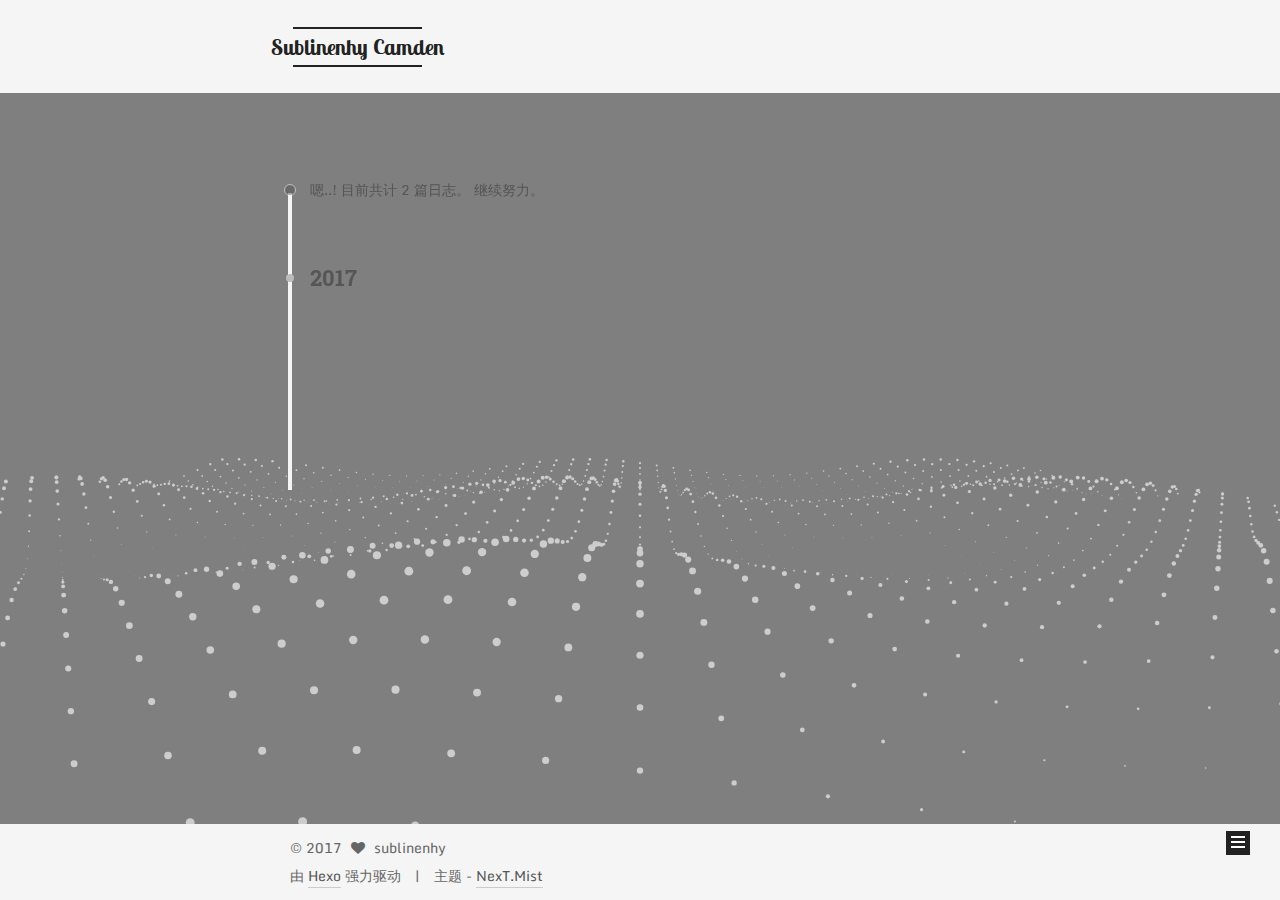
==== archives/index.html @ f212d9bf "Site updated: 2017-07-09 22:50:13" ====
<!doctype html>



  


<html class="theme-next mist use-motion" lang="zh-Hans">
<head>
  <meta charset="UTF-8"/>
<meta http-equiv="X-UA-Compatible" content="IE=edge" />
<meta name="viewport" content="width=device-width, initial-scale=1, maximum-scale=1"/>









<meta http-equiv="Cache-Control" content="no-transform" />
<meta http-equiv="Cache-Control" content="no-siteapp" />















  
  
  <link href="/lib/fancybox/source/jquery.fancybox.css?v=2.1.5" rel="stylesheet" type="text/css" />




  
  
  
  

  
    
    
  

  
    
      
    

    
  

  

  
    
      
    

    
  

  
    
      
    

    
  

  
    
    
    <link href="//fonts.googleapis.com/css?family=Monda:300,300italic,400,400italic,700,700italic|Roboto Slab:300,300italic,400,400italic,700,700italic|Lobster Two:300,300italic,400,400italic,700,700italic|PT Mono:300,300italic,400,400italic,700,700italic&subset=latin,latin-ext" rel="stylesheet" type="text/css">
  






<link href="/lib/font-awesome/css/font-awesome.min.css?v=4.6.2" rel="stylesheet" type="text/css" />

<link href="/css/main.css?v=5.1.1" rel="stylesheet" type="text/css" />


  <meta name="keywords" content="Hexo, NexT" />








  <link rel="shortcut icon" type="image/x-icon" href="/favicon.ico?v=5.1.1" />






<meta name="description" content="something i enjoy">
<meta property="og:type" content="website">
<meta property="og:title" content="Sublinenhy Camden">
<meta property="og:url" content="http://sublinenhy.com/archives/index.html">
<meta property="og:site_name" content="Sublinenhy Camden">
<meta property="og:description" content="something i enjoy">
<meta name="twitter:card" content="summary">
<meta name="twitter:title" content="Sublinenhy Camden">
<meta name="twitter:description" content="something i enjoy">



<script type="text/javascript" id="hexo.configurations">
  var NexT = window.NexT || {};
  var CONFIG = {
    root: '/',
    scheme: 'Mist',
    sidebar: {"position":"left","display":"post","offset":12,"offset_float":0,"b2t":false,"scrollpercent":false},
    fancybox: true,
    motion: true,
    duoshuo: {
      userId: '0',
      author: '博主'
    },
    algolia: {
      applicationID: '',
      apiKey: '',
      indexName: '',
      hits: {"per_page":10},
      labels: {"input_placeholder":"Search for Posts","hits_empty":"We didn't find any results for the search: ${query}","hits_stats":"${hits} results found in ${time} ms"}
    }
  };
</script>



  <link rel="canonical" href="http://sublinenhy.com/archives/"/>





  <title>归档 | Sublinenhy Camden</title>
  





  <script type="text/javascript">
    var _hmt = _hmt || [];
    (function() {
      var hm = document.createElement("script");
      hm.src = "https://hm.baidu.com/hm.js?992808aec4885c6d425c79d92a1002c0";
      var s = document.getElementsByTagName("script")[0];
      s.parentNode.insertBefore(hm, s);
    })();
  </script>










</head>

<body itemscope itemtype="http://schema.org/WebPage" lang="zh-Hans">

  
  
    
  

  <div class="container sidebar-position-left  page-archive  ">
    <div class="headband"></div>

    <header id="header" class="header" itemscope itemtype="http://schema.org/WPHeader">
      <div class="header-inner"><div class="site-brand-wrapper">
  <div class="site-meta ">
    

    <div class="custom-logo-site-title">
      <a href="/"  class="brand" rel="start">
        <span class="logo-line-before"><i></i></span>
        <span class="site-title">Sublinenhy Camden</span>
        <span class="logo-line-after"><i></i></span>
      </a>
    </div>
      
        <p class="site-subtitle">wander in my world</p>
      
  </div>

  <div class="site-nav-toggle">
    <button>
      <span class="btn-bar"></span>
      <span class="btn-bar"></span>
      <span class="btn-bar"></span>
    </button>
  </div>
</div>

<nav class="site-nav">
  

  
    <ul id="menu" class="menu">
      
        
        <li class="menu-item menu-item-home">
          <a href="/" rel="section">
            
              <i class="menu-item-icon fa fa-fw fa-home"></i> <br />
            
            首页
          </a>
        </li>
      
        
        <li class="menu-item menu-item-archives">
          <a href="/archives/" rel="section">
            
              <i class="menu-item-icon fa fa-fw fa-archive"></i> <br />
            
            归档
          </a>
        </li>
      
        
        <li class="menu-item menu-item-tags">
          <a href="/tags" rel="section">
            
              <i class="menu-item-icon fa fa-fw fa-tags"></i> <br />
            
            标签
          </a>
        </li>
      

      
    </ul>
  

  
</nav>



 </div>
    </header>

    <main id="main" class="main">
      <div class="main-inner">
        <div class="content-wrap">
          <div id="content" class="content">
            

  <section id="posts" class="posts-collapse">
    <span class="archive-move-on"></span>

    <span class="archive-page-counter">
      
      
      
        
      
      嗯..! 目前共计 2 篇日志。 继续努力。
    </span>

    

      
      
      

      
        
        <div class="collection-title">
          <h2 class="archive-year motion-element" id="archive-year-2017">2017</h2>
        </div>
      
      

      

  <article class="post post-type-normal" itemscope itemtype="http://schema.org/Article">
    <header class="post-header">

      <h2 class="post-title">
        
            <a class="post-title-link" href="/2017/07/09/chic/" itemprop="url">
              
                <span itemprop="name">chic</span>
              
            </a>
        
      </h2>

      <div class="post-meta">
        <time class="post-time" itemprop="dateCreated"
              datetime="2017-07-09T02:02:55+08:00"
              content="2017-07-09" >
          07-09
        </time>
      </div>

    </header>
  </article>



    

      
      
      

      
      

      

  <article class="post post-type-normal" itemscope itemtype="http://schema.org/Article">
    <header class="post-header">

      <h2 class="post-title">
        
            <a class="post-title-link" href="/2017/07/09/hello/" itemprop="url">
              
                <span itemprop="name">hello</span>
              
            </a>
        
      </h2>

      <div class="post-meta">
        <time class="post-time" itemprop="dateCreated"
              datetime="2017-07-09T00:37:10+08:00"
              content="2017-07-09" >
          07-09
        </time>
      </div>

    </header>
  </article>



    

  </section>

  



          </div>
          


          

        </div>
        
          
  
  <div class="sidebar-toggle">
    <div class="sidebar-toggle-line-wrap">
      <span class="sidebar-toggle-line sidebar-toggle-line-first"></span>
      <span class="sidebar-toggle-line sidebar-toggle-line-middle"></span>
      <span class="sidebar-toggle-line sidebar-toggle-line-last"></span>
    </div>
  </div>

  <aside id="sidebar" class="sidebar">
    <div class="sidebar-inner">

      

      

      <section class="site-overview sidebar-panel sidebar-panel-active">
        <div class="site-author motion-element" itemprop="author" itemscope itemtype="http://schema.org/Person">
          <img class="site-author-image" itemprop="image"
               src="/images/avatar.gif"
               alt="sublinenhy" />
          <p class="site-author-name" itemprop="name">sublinenhy</p>
           
              <p class="site-description motion-element" itemprop="description">something i enjoy</p>
          
        </div>
        <nav class="site-state motion-element">

          
            <div class="site-state-item site-state-posts">
              <a href="/archives/">
                <span class="site-state-item-count">2</span>
                <span class="site-state-item-name">日志</span>
              </a>
            </div>
          

          

          

        </nav>

        

        <div class="links-of-author motion-element">
          
        </div>

        
        

        
        

        


      </section>

      

      

    </div>
  </aside>


        
      </div>
    </main>

    <footer id="footer" class="footer">
      <div class="footer-inner">
        <div class="copyright" >
  
  &copy; 
  <span itemprop="copyrightYear">2017</span>
  <span class="with-love">
    <i class="fa fa-heart"></i>
  </span>
  <span class="author" itemprop="copyrightHolder">sublinenhy</span>
</div>


<div class="powered-by">
  由 <a class="theme-link" href="https://hexo.io">Hexo</a> 强力驱动
</div>

<div class="theme-info">
  主题 -
  <a class="theme-link" href="https://github.com/iissnan/hexo-theme-next">
    NexT.Mist
  </a>
</div>


        

        
      </div>
    </footer>

    
      <div class="back-to-top">
        <i class="fa fa-arrow-up"></i>
        
      </div>
    

  </div>

  

<script type="text/javascript">
  if (Object.prototype.toString.call(window.Promise) !== '[object Function]') {
    window.Promise = null;
  }
</script>









  




  
  









  
  <script type="text/javascript" src="/lib/jquery/index.js?v=2.1.3"></script>

  
  <script type="text/javascript" src="/lib/fastclick/lib/fastclick.min.js?v=1.0.6"></script>

  
  <script type="text/javascript" src="/lib/jquery_lazyload/jquery.lazyload.js?v=1.9.7"></script>

  
  <script type="text/javascript" src="/lib/velocity/velocity.min.js?v=1.2.1"></script>

  
  <script type="text/javascript" src="/lib/velocity/velocity.ui.min.js?v=1.2.1"></script>

  
  <script type="text/javascript" src="/lib/fancybox/source/jquery.fancybox.pack.js?v=2.1.5"></script>

  
  <script type="text/javascript" src="/lib/three/three.min.js"></script>

  
  <script type="text/javascript" src="/lib/three/three-waves.min.js"></script>


  


  <script type="text/javascript" src="/js/src/utils.js?v=5.1.1"></script>

  <script type="text/javascript" src="/js/src/motion.js?v=5.1.1"></script>



  
  

  
  
    <script type="text/javascript" id="motion.page.archive">
      $('.archive-year').velocity('transition.slideLeftIn');
    </script>
  


  


  <script type="text/javascript" src="/js/src/bootstrap.js?v=5.1.1"></script>



  


  




	





  





  






  





  

  

  

  

  

  

</body>
</html>
---- css/main.css ----
/* normalize.css v3.0.2 | MIT License | git.io/normalize */
html {
  font-family: sans-serif; /* 1 */
  -ms-text-size-adjust: 100%; /* 2 */
  -webkit-text-size-adjust: 100%; /* 2 */
}
body {
  margin: 0;
}
article,
aside,
details,
figcaption,
figure,
footer,
header,
hgroup,
main,
menu,
nav,
section,
summary {
  display: block;
}
audio,
canvas,
progress,
video {
  display: inline-block; /* 1 */
  vertical-align: baseline; /* 2 */
}
audio:not([controls]) {
  display: none;
  height: 0;
}
[hidden],
template {
  display: none;
}
a {
  background-color: transparent;
}
a:active,
a:hover {
  outline: 0;
}
abbr[title] {
  border-bottom: 1px dotted;
}
b,
strong {
  font-weight: bold;
}
dfn {
  font-style: italic;
}
h1 {
  font-size: 2em;
  margin: 0.67em 0;
}
mark {
  background: #ff0;
  color: #000;
}
small {
  font-size: 80%;
}
sub,
sup {
  font-size: 75%;
  line-height: 0;
  position: relative;
  vertical-align: baseline;
}
sup {
  top: -0.5em;
}
sub {
  bottom: -0.25em;
}
img {
  border: 0;
}
svg:not(:root) {
  overflow: hidden;
}
figure {
  margin: 1em 40px;
}
hr {
  -moz-box-sizing: content-box;
  box-sizing: content-box;
  height: 0;
}
pre {
  overflow: auto;
}
code,
kbd,
pre,
samp {
  font-family: monospace, monospace;
  font-size: 1em;
}
button,
input,
optgroup,
select,
textarea {
  color: inherit; /* 1 */
  font: inherit; /* 2 */
  margin: 0; /* 3 */
}
button {
  overflow: visible;
}
button,
select {
  text-transform: none;
}
button,
html input[type="button"],
input[type="reset"],
input[type="submit"] {
  -webkit-appearance: button; /* 2 */
  cursor: pointer; /* 3 */
}
button[disabled],
html input[disabled] {
  cursor: default;
}
button::-moz-focus-inner,
input::-moz-focus-inner {
  border: 0;
  padding: 0;
}
input {
  line-height: normal;
}
input[type="checkbox"],
input[type="radio"] {
  box-sizing: border-box; /* 1 */
  padding: 0; /* 2 */
}
input[type="number"]::-webkit-inner-spin-button,
input[type="number"]::-webkit-outer-spin-button {
  height: auto;
}
input[type="search"] {
  -webkit-appearance: textfield; /* 1 */
  -moz-box-sizing: content-box;
  -webkit-box-sizing: content-box; /* 2 */
  box-sizing: content-box;
}
input[type="search"]::-webkit-search-cancel-button,
input[type="search"]::-webkit-search-decoration {
  -webkit-appearance: none;
}
fieldset {
  border: 1px solid #c0c0c0;
  margin: 0 2px;
  padding: 0.35em 0.625em 0.75em;
}
legend {
  border: 0; /* 1 */
  padding: 0; /* 2 */
}
textarea {
  overflow: auto;
}
optgroup {
  font-weight: bold;
}
table {
  border-collapse: collapse;
  border-spacing: 0;
}
td,
th {
  padding: 0;
}
::selection {
  background: #262a30;
  color: #fff;
}
body {
  position: relative;
  font-family: 'Monda', "PingFang SC", "Microsoft YaHei", sans-serif;
  font-size: 14px;
  line-height: 2;
  color: #555;
  background: #fff;
}
@media (max-width: 767px) {
  body {
    padding-right: 0 !important;
  }
}
@media (min-width: 768px) and (max-width: 991px) {
  body {
    padding-right: 0 !important;
  }
}
@media (min-width: 1600px) {
  body {
    font-size: 16px;
  }
}
h1,
h2,
h3,
h4,
h5,
h6 {
  margin: 0;
  padding: 0;
  font-weight: bold;
  line-height: 1.5;
  font-family: 'Roboto Slab', 'Monda', "PingFang SC", "Microsoft YaHei", sans-serif;
}
h2,
h3,
h4,
h5,
h6 {
  margin: 20px 0 15px;
}
h1 {
  font-size: 24px;
}
@media (max-width: 767px) {
  h1 {
    font-size: 20px;
  }
}
h2 {
  font-size: 22px;
}
@media (max-width: 767px) {
  h2 {
    font-size: 18px;
  }
}
h3 {
  font-size: 20px;
}
@media (max-width: 767px) {
  h3 {
    font-size: 16px;
  }
}
h4 {
  font-size: 18px;
}
@media (max-width: 767px) {
  h4 {
    font-size: 14px;
  }
}
h5 {
  font-size: 16px;
}
@media (max-width: 767px) {
  h5 {
    font-size: 12px;
  }
}
h6 {
  font-size: 14px;
}
@media (max-width: 767px) {
  h6 {
    font-size: 10px;
  }
}
p {
  margin: 0 0 25px 0;
}
a {
  color: #555;
  text-decoration: none;
  border-bottom: 1px solid #999;
  word-wrap: break-word;
}
a:hover {
  color: #222;
  border-bottom-color: #222;
}
blockquote {
  margin: 0;
  padding: 0;
}
img {
  display: block;
  margin: auto;
  max-width: 100%;
  height: auto;
}
hr {
  margin: 40px 0;
  height: 3px;
  border: none;
  background-color: #ddd;
  background-image: repeating-linear-gradient(-45deg, #fff, #fff 4px, transparent 4px, transparent 8px);
}
blockquote {
  padding: 0 15px;
  color: #666;
  border-left: 4px solid #ddd;
}
blockquote cite::before {
  content: "-";
  padding: 0 5px;
}
dt {
  font-weight: 700;
}
dd {
  margin: 0;
  padding: 0;
}
.text-left {
  text-align: left;
}
.text-center {
  text-align: center;
}
.text-right {
  text-align: right;
}
.text-justify {
  text-align: justify;
}
.text-nowrap {
  white-space: nowrap;
}
.text-lowercase {
  text-transform: lowercase;
}
.text-uppercase {
  text-transform: uppercase;
}
.text-capitalize {
  text-transform: capitalize;
}
.center-block {
  display: block;
  margin-left: auto;
  margin-right: auto;
}
.clearfix:before,
.clearfix:after {
  content: " ";
  display: table;
}
.clearfix:after {
  clear: both;
}
.pullquote {
  width: 45%;
}
.pullquote.left {
  float: left;
  margin-left: 5px;
  margin-right: 10px;
}
.pullquote.right {
  float: right;
  margin-left: 10px;
  margin-right: 5px;
}
.affix.affix.affix {
  position: fixed;
}
.translation {
  margin-top: -20px;
  font-size: 14px;
  color: #999;
}
.scrollbar-measure {
  width: 100px;
  height: 100px;
  overflow: scroll;
  position: absolute;
  top: -9999px;
}
.use-motion .motion-element {
  opacity: 0;
}
table {
  margin: 20px 0;
  width: 100%;
  border-collapse: collapse;
  border-spacing: 0;
  border: 1px solid #ddd;
  font-size: 14px;
  table-layout: fixed;
  word-wrap: break-all;
}
table>tbody>tr:nth-of-type(odd) {
  background-color: #f9f9f9;
}
table>tbody>tr:hover {
  background-color: #f5f5f5;
}
caption,
th,
td {
  padding: 8px;
  text-align: left;
  vertical-align: middle;
  font-weight: normal;
}
th,
td {
  border-bottom: 3px solid #ddd;
  border-right: 1px solid #eee;
}
th {
  padding-bottom: 10px;
  font-weight: 700;
}
td {
  border-bottom-width: 1px;
}
html,
body {
  height: 100%;
}
.container {
  position: relative;
  min-height: 100%;
}
.header-inner {
  margin: 0 auto;
  padding: 100px 0 70px;
  width: 700px;
}
@media (min-width: 1600px) {
  .container .header-inner {
    width: 900px;
  }
}
.main {
  padding-bottom: 150px;
}
.main-inner {
  margin: 0 auto;
  width: 700px;
}
@media (min-width: 1600px) {
  .container .main-inner {
    width: 900px;
  }
}
.footer {
  position: absolute;
  left: 0;
  bottom: 0;
  width: 100%;
  min-height: 50px;
}
.footer-inner {
  box-sizing: border-box;
  margin: 20px auto;
  width: 700px;
}
@media (min-width: 1600px) {
  .container .footer-inner {
    width: 900px;
  }
}
pre,
.highlight {
  overflow: auto;
  margin: 20px 0;
  padding: 0;
  font-size: 13px;
  color: #4d4d4c;
  background: #f7f7f7;
  line-height: 1.6;
}
pre,
code {
  font-family: 'PT Mono', consolas, Menlo, "PingFang SC", "Microsoft YaHei", monospace;
}
code {
  padding: 2px 4px;
  word-wrap: break-word;
  color: #555;
  background: #eee;
  border-radius: 3px;
  font-size: 13px;
}
pre code {
  padding: 0;
  color: #4d4d4c;
  background: none;
  text-shadow: none;
}
.highlight {
  border-radius: 1px;
}
.highlight pre {
  border: none;
  margin: 0;
  padding: 10px 0;
}
.highlight table {
  margin: 0;
  width: auto;
  border: none;
}
.highlight td {
  border: none;
  padding: 0;
}
.highlight figcaption {
  font-size: 1em;
  color: #4d4d4c;
  line-height: 1em;
  margin-bottom: 1em;
}
.highlight figcaption:before,
.highlight figcaption:after {
  content: " ";
  display: table;
}
.highlight figcaption:after {
  clear: both;
}
.highlight figcaption a {
  float: right;
  color: #4d4d4c;
}
.highlight figcaption a:hover {
  border-bottom-color: #4d4d4c;
}
.highlight .gutter pre {
  padding-left: 10px;
  padding-right: 10px;
  color: #869194;
  text-align: right;
  background-color: #eff2f3;
}
.highlight .code pre {
  width: 100%;
  padding-left: 10px;
  padding-right: 10px;
  background-color: #f7f7f7;
}
.highlight .line {
  height: 20px;
}
.gutter {
  -webkit-user-select: none;
  -moz-user-select: none;
  -ms-user-select: none;
  user-select: none;
}
.gist table {
  width: auto;
}
.gist table td {
  border: none;
}
pre .deletion {
  background: #fdd;
}
pre .addition {
  background: #dfd;
}
pre .meta {
  color: #8959a8;
}
pre .comment {
  color: #8e908c;
}
pre .variable,
pre .attribute,
pre .tag,
pre .regexp,
pre .ruby .constant,
pre .xml .tag .title,
pre .xml .pi,
pre .xml .doctype,
pre .html .doctype,
pre .css .id,
pre .css .class,
pre .css .pseudo {
  color: #c82829;
}
pre .number,
pre .preprocessor,
pre .built_in,
pre .literal,
pre .params,
pre .constant,
pre .command {
  color: #f5871f;
}
pre .ruby .class .title,
pre .css .rules .attribute,
pre .string,
pre .value,
pre .inheritance,
pre .header,
pre .ruby .symbol,
pre .xml .cdata,
pre .special,
pre .number,
pre .formula {
  color: #718c00;
}
pre .title,
pre .css .hexcolor {
  color: #3e999f;
}
pre .function,
pre .python .decorator,
pre .python .title,
pre .ruby .function .title,
pre .ruby .title .keyword,
pre .perl .sub,
pre .javascript .title,
pre .coffeescript .title {
  color: #4271ae;
}
pre .keyword,
pre .javascript .function {
  color: #8959a8;
}
.full-image.full-image.full-image {
  border: none;
  max-width: 100%;
  width: auto;
  margin: 20px auto;
}
@media (min-width: 992px) {
  .full-image.full-image.full-image {
    max-width: none;
    width: 110%;
    margin: 25px -5%;
  }
}
.blockquote-center,
.page-home .post-type-quote blockquote,
.page-post-detail .post-type-quote blockquote {
  position: relative;
  margin: 40px 0;
  padding: 0;
  border-left: none;
  text-align: center;
}
.blockquote-center::before,
.page-home .post-type-quote blockquote::before,
.page-post-detail .post-type-quote blockquote::before,
.blockquote-center::after,
.page-home .post-type-quote blockquote::after,
.page-post-detail .post-type-quote blockquote::after {
  position: absolute;
  content: ' ';
  display: block;
  width: 100%;
  height: 24px;
  opacity: 0.2;
  background-repeat: no-repeat;
  background-position: 0 -6px;
  background-size: 22px 22px;
}
.blockquote-center::before,
.page-home .post-type-quote blockquote::before,
.page-post-detail .post-type-quote blockquote::before {
  top: -20px;
  background-image: url("../images/quote-l.svg");
  border-top: 1px solid #ccc;
}
.blockquote-center::after,
.page-home .post-type-quote blockquote::after,
.page-post-detail .post-type-quote blockquote::after {
  bottom: -20px;
  background-image: url("../images/quote-r.svg");
  border-bottom: 1px solid #ccc;
  background-position: 100% 8px;
}
.blockquote-center p,
.page-home .post-type-quote blockquote p,
.page-post-detail .post-type-quote blockquote p,
.blockquote-center div,
.page-home .post-type-quote blockquote div,
.page-post-detail .post-type-quote blockquote div {
  text-align: center;
}
.post .post-body .group-picture img {
  box-sizing: border-box;
  padding: 0 3px;
  border: none;
}
.post .group-picture-row {
  overflow: hidden;
  margin-top: 6px;
}
.post .group-picture-row:first-child {
  margin-top: 0;
}
.post .group-picture-column {
  float: left;
}
.page-post-detail .post-body .group-picture-column {
  float: none;
  margin-top: 10px;
  width: auto !important;
}
.page-post-detail .post-body .group-picture-column img {
  margin: 0 auto;
}
.page-archive .group-picture-container {
  overflow: hidden;
}
.page-archive .group-picture-row {
  float: left;
}
.page-archive .group-picture-row:first-child {
  margin-top: 6px;
}
.page-archive .group-picture-column {
  max-width: 150px;
  max-height: 150px;
}
.note {
  padding: 20px;
  margin: 20px 0;
  border: 1px solid #eee;
  border-left-width: 5px;
  border-radius: 3px;
}
.note h2,
.note h3,
.note h4,
.note h5,
.note h6 {
  margin-top: 0;
  margin-bottom: 5px;
  padding-top: 0 !important;
}
.note p:last-child {
  margin-bottom: 0;
}
.note code {
  border-radius: 3px;
}
.note+.note {
  margin-top: -5px;
}
.default {
  border-left-color: #777;
}
.default h2,
.default h3,
.default h4,
.default h5,
.default h6 {
  color: #777;
}
.primary {
  border-left-color: #428bca;
}
.primary h2,
.primary h3,
.primary h4,
.primary h5,
.primary h6 {
  color: #428bca;
}
.success {
  border-left-color: #5cb85c;
}
.success h2,
.success h3,
.success h4,
.success h5,
.success h6 {
  color: #5cb85c;
}
.danger {
  border-left-color: #d9534f;
}
.danger h2,
.danger h3,
.danger h4,
.danger h5,
.danger h6 {
  color: #d9534f;
}
.warning {
  border-left-color: #f0ad4e;
}
.warning h2,
.warning h3,
.warning h4,
.warning h5,
.warning h6 {
  color: #f0ad4e;
}
.info {
  border-left-color: #5bc0de;
}
.info h2,
.info h3,
.info h4,
.info h5,
.info h6 {
  color: #5bc0de;
}
.btn {
  display: inline-block;
  padding: 0 20px;
  font-size: 14px;
  color: #fff;
  background: #222;
  border: 2px solid #222;
  text-decoration: none;
  border-radius: 0;
  transition-property: background-color;
  transition-duration: 0.2s;
  transition-timing-function: ease-in-out;
  transition-delay: 0s;
}
.btn:hover,
.post-button .btn:hover {
  border-color: #222;
  color: #222;
  background: #fff;
}
.btn-bar {
  display: block;
  width: 22px;
  height: 2px;
  background: #555;
  border-radius: 1px;
}
.btn-bar+.btn-bar {
  margin-top: 4px;
}
.pagination {
  margin: 120px 0 40px;
  text-align: center;
  border-top: 1px solid #eee;
}
.page-number-basic,
.pagination .prev,
.pagination .next,
.pagination .page-number,
.pagination .space {
  display: inline-block;
  position: relative;
  top: -1px;
  margin: 0 10px;
  padding: 0 10px;
  line-height: 30px;
}
@media (max-width: 767px) {
  .page-number-basic,
  .pagination .prev,
  .pagination .next,
  .pagination .page-number,
  .pagination .space {
    margin: 0 5px;
  }
}
.pagination .prev,
.pagination .next,
.pagination .page-number {
  border-bottom: 0;
  border-top: 1px solid #eee;
  transition-property: border-color;
  transition-duration: 0.2s;
  transition-timing-function: ease-in-out;
  transition-delay: 0s;
}
.pagination .prev:hover,
.pagination .next:hover,
.pagination .page-number:hover {
  border-top-color: #222;
}
.pagination .space {
  padding: 0;
  margin: 0;
}
.pagination .prev {
  margin-left: 0;
}
.pagination .next {
  margin-right: 0;
}
.pagination .page-number.current {
  color: #fff;
  background: #ccc;
  border-top-color: #ccc;
}
@media (max-width: 767px) {
  .pagination {
    border-top: none;
  }
  .pagination .prev,
  .pagination .next,
  .pagination .page-number {
    margin-bottom: 10px;
    border-top: 0;
    border-bottom: 1px solid #eee;
  }
  .pagination .prev:hover,
  .pagination .next:hover,
  .pagination .page-number:hover {
    border-bottom-color: #222;
  }
}
.comments {
  margin: 60px 20px 0;
}
.tag-cloud {
  text-align: center;
}
.tag-cloud a {
  display: inline-block;
  margin: 10px;
}
.back-to-top {
  box-sizing: border-box;
  position: fixed;
  bottom: -100px;
  right: 30px;
  z-index: 1050;
  padding: 0 6px;
  width: 24px;
  background: #222;
  font-size: 12px;
  opacity: 1;
  color: #fff;
  cursor: pointer;
  text-align: center;
  -webkit-transform: translateZ(0);
  transition-property: bottom;
  transition-duration: 0.2s;
  transition-timing-function: ease-in-out;
  transition-delay: 0s;
}
@media (max-width: 767px) {
  .back-to-top {
    display: none;
  }
}
@media (min-width: 768px) and (max-width: 991px) {
  .back-to-top {
    display: none;
  }
}
.back-to-top.back-to-top-on {
  bottom: 19px;
}
.header {
  background: transparent;
}
.header-inner {
  position: relative;
}
.headband {
  height: 3px;
  background: #222;
}
.site-meta {
  margin: 0;
  text-align: left;
}
@media (max-width: 767px) {
  .site-meta {
    text-align: center;
  }
}
.brand {
  position: relative;
  display: inline-block;
  padding: 0 40px;
  color: #222;
  background: #222;
  border-bottom: none;
}
.brand:hover {
  color: #222;
}
.logo {
  display: inline-block;
  margin-right: 5px;
  line-height: 36px;
  vertical-align: top;
}
.site-title {
  display: inline-block;
  vertical-align: top;
  line-height: 36px;
  font-size: 99px;
  font-weight: normal;
  font-family: 'Lobster Two', 'Monda', "PingFang SC", "Microsoft YaHei", sans-serif;
}
.site-subtitle {
  margin-top: 10px;
  font-size: 13px;
  color: #999;
}
.use-motion .brand {
  opacity: 0;
}
.use-motion .logo,
.use-motion .site-title,
.use-motion .site-subtitle {
  opacity: 0;
  position: relative;
  top: -10px;
}
.site-nav-toggle {
  display: none;
  position: absolute;
  top: 10px;
  left: 10px;
}
@media (max-width: 767px) {
  .site-nav-toggle {
    display: block;
  }
}
.site-nav-toggle button {
  margin-top: 2px;
  padding: 9px 10px;
  background: transparent;
  border: none;
}
@media (max-width: 767px) {
  .site-nav {
    display: none;
    margin: 0 -10px;
    padding: 0 10px;
    clear: both;
    border-top: 1px solid #ddd;
  }
}
@media (min-width: 768px) and (max-width: 991px) {
  .site-nav {
    display: block !important;
  }
}
@media (min-width: 992px) {
  .site-nav {
    display: block !important;
  }
}
.menu {
  margin-top: 20px;
  padding-left: 0;
  text-align: center;
}
.menu .menu-item {
  display: inline-block;
  margin: 0 10px;
  list-style: none;
}
@media screen and (max-width: 767px) {
  .menu .menu-item {
    margin-top: 10px;
  }
}
.menu .menu-item a {
  display: block;
  font-size: 13px;
  line-height: inherit;
  border-bottom: 1px solid transparent;
  transition-property: border-color;
  transition-duration: 0.2s;
  transition-timing-function: ease-in-out;
  transition-delay: 0s;
}
.menu .menu-item a:hover {
  border-bottom-color: #222;
}
.menu .menu-item .fa {
  margin-right: 5px;
}
.use-motion .menu-item {
  opacity: 0;
}
.post-body {
  font-family: 'Monda', "PingFang SC", "Microsoft YaHei", sans-serif;
}
@media (max-width: 767px) {
  .post-body {
    word-break: break-word;
  }
}
.post-body .fancybox img {
  display: block !important;
  margin: 0 auto;
  cursor: pointer;
  cursor: zoom-in;
  cursor: -webkit-zoom-in;
}
.post-body .image-caption,
.post-body .figure .caption {
  margin: 10px auto 15px;
  text-align: center;
  font-size: 14px;
  color: #999;
  font-weight: bold;
  line-height: 1;
}
.post-sticky-flag {
  display: inline-block;
  font-size: 16px;
  -ms-transform: rotate(30deg);
  -webkit-transform: rotate(30deg);
  -moz-transform: rotate(30deg);
  -ms-transform: rotate(30deg);
  -o-transform: rotate(30deg);
  transform: rotate(30deg);
}
.posts-expand {
  padding-top: 40px;
}
@media (max-width: 767px) {
  .posts-expand {
    margin: 0 20px;
  }
  .post-body pre {
    padding: 10px;
  }
  .post-body pre .gutter pre {
    padding-right: 10px;
  }
  .post-body .highlight {
    margin-left: 0px;
    margin-right: 0px;
    padding: 0;
  }
  .post-body .highlight .gutter pre {
    padding-right: 10px;
  }
}
@media (min-width: 992px) {
  .posts-expand .post-body {
    text-align: justify;
  }
}
.posts-expand .post-body h2,
.posts-expand .post-body h3,
.posts-expand .post-body h4,
.posts-expand .post-body h5,
.posts-expand .post-body h6 {
  padding-top: 10px;
}
.posts-expand .post-body h2 .header-anchor,
.posts-expand .post-body h3 .header-anchor,
.posts-expand .post-body h4 .header-anchor,
.posts-expand .post-body h5 .header-anchor,
.posts-expand .post-body h6 .header-anchor {
  float: right;
  margin-left: 10px;
  color: #ccc;
  border-bottom-style: none;
  visibility: hidden;
}
.posts-expand .post-body h2 .header-anchor:hover,
.posts-expand .post-body h3 .header-anchor:hover,
.posts-expand .post-body h4 .header-anchor:hover,
.posts-expand .post-body h5 .header-anchor:hover,
.posts-expand .post-body h6 .header-anchor:hover {
  color: inherit;
}
.posts-expand .post-body h2:hover .header-anchor,
.posts-expand .post-body h3:hover .header-anchor,
.posts-expand .post-body h4:hover .header-anchor,
.posts-expand .post-body h5:hover .header-anchor,
.posts-expand .post-body h6:hover .header-anchor {
  visibility: visible;
}
.posts-expand .post-body ul li {
  list-style: circle;
}
.posts-expand .post-body img {
  box-sizing: border-box;
  margin: auto;
  padding: 3px;
  border: 1px solid #ddd;
}
.posts-expand .fancybox img {
  margin: 0 auto;
}
@media (max-width: 767px) {
  .posts-collapse {
    margin: 0 20px;
  }
  .posts-collapse .post-title,
  .posts-collapse .post-meta {
    display: block;
    width: auto;
    text-align: left;
  }
}
.posts-collapse {
  position: relative;
  z-index: 1010;
  margin-left: 0;
}
.posts-collapse::after {
  content: " ";
  position: absolute;
  top: 20px;
  left: 0;
  margin-left: -2px;
  width: 4px;
  height: 100%;
  background: #f5f5f5;
  z-index: -1;
}
@media (max-width: 767px) {
  .posts-collapse {
    margin: 0 20px;
  }
}
.posts-collapse .collection-title {
  position: relative;
  margin: 60px 0;
}
.posts-collapse .collection-title h1,
.posts-collapse .collection-title h2 {
  margin-left: 20px;
}
.posts-collapse .collection-title small {
  color: #bbb;
  margin-left: 5px;
}
.posts-collapse .collection-title::before {
  content: " ";
  position: absolute;
  left: 0;
  top: 50%;
  margin-left: -4px;
  margin-top: -4px;
  width: 8px;
  height: 8px;
  background: #bbb;
  border-radius: 50%;
}
.posts-collapse .post {
  margin: 30px 0;
}
.posts-collapse .post-header {
  position: relative;
  transition-duration: 0.2s;
  transition-timing-function: ease-in-out;
  transition-delay: 0s;
  transition-property: border;
  border-bottom: 1px dashed #ccc;
}
.posts-collapse .post-header::before {
  content: " ";
  position: absolute;
  left: 0;
  top: 12px;
  width: 6px;
  height: 6px;
  margin-left: -4px;
  background: #bbb;
  border-radius: 50%;
  border: 1px solid #fff;
  transition-duration: 0.2s;
  transition-timing-function: ease-in-out;
  transition-delay: 0s;
  transition-property: background;
}
.posts-collapse .post-header:hover {
  border-bottom-color: #666;
}
.posts-collapse .post-header:hover::before {
  background: #222;
}
.posts-collapse .post-meta {
  position: absolute;
  font-size: 12px;
  left: 20px;
  top: 5px;
}
.posts-collapse .post-comments-count {
  display: none;
}
.posts-collapse .post-title {
  margin-left: 60px;
  font-size: 16px;
  font-weight: normal;
  line-height: inherit;
}
.posts-collapse .post-title::after {
  margin-left: 3px;
  opacity: 0.6;
}
.posts-collapse .post-title a {
  color: #666;
  border-bottom: none;
}
.page-home .post-type-quote .post-header,
.page-post-detail .post-type-quote .post-header,
.page-home .post-type-quote .post-tags,
.page-post-detail .post-type-quote .post-tags {
  display: none;
}
.posts-expand .post-title {
  font-size: 26px;
  text-align: center;
  word-break: break-word;
  font-weight: 400;
}
@media (max-width: 767px) {
  .posts-expand .post-title {
    font-size: 22px;
  }
}
.posts-expand .post-title-link {
  display: inline-block;
  position: relative;
  color: #555;
  border-bottom: none;
  line-height: 1.2;
  vertical-align: top;
}
.posts-expand .post-title-link::before {
  content: "";
  position: absolute;
  width: 100%;
  height: 2px;
  bottom: 0;
  left: 0;
  background-color: #000;
  visibility: hidden;
  -webkit-transform: scaleX(0);
  -moz-transform: scaleX(0);
  -ms-transform: scaleX(0);
  -o-transform: scaleX(0);
  transform: scaleX(0);
  transition-duration: 0.2s;
  transition-timing-function: ease-in-out;
  transition-delay: 0s;
}
.posts-expand .post-title-link:hover::before {
  visibility: visible;
  -webkit-transform: scaleX(1);
  -moz-transform: scaleX(1);
  -ms-transform: scaleX(1);
  -o-transform: scaleX(1);
  transform: scaleX(1);
}
.posts-expand .post-title-link .fa {
  font-size: 16px;
}
.posts-expand .post-meta {
  margin: 3px 0 60px 0;
  color: #999;
  font-family: 'Monda', "PingFang SC", "Microsoft YaHei", sans-serif;
  font-size: 12px;
  text-align: center;
}
.posts-expand .post-meta .post-category-list {
  display: inline-block;
  margin: 0;
  padding: 3px;
}
.posts-expand .post-meta .post-category-list-link {
  color: #999;
}
.posts-expand .post-meta .post-description {
  font-size: 14px;
  margin-top: 2px;
}
.post-wordcount {
  display: inline-block;
}
.post-meta-divider {
  margin: 0 0.5em;
}
.post-meta-item-icon {
  margin-right: 3px;
}
@media (min-width: 768px) and (max-width: 991px) {
  .post-meta-item-icon {
    display: inline-block;
  }
}
@media (max-width: 767px) {
  .post-meta-item-icon {
    display: inline-block;
  }
}
@media (min-width: 768px) and (max-width: 991px) {
  .post-meta-item-text {
    display: none;
  }
}
@media (max-width: 767px) {
  .post-meta-item-text {
    display: none;
  }
}
@media (max-width: 767px) {
  .posts-expand .post-comments-count {
    display: none;
  }
}
.post-button {
  margin-top: 50px;
}
.post-button .btn {
  color: #555;
  font-size: 14px;
  background: transparent;
  border-radius: 0;
  line-height: 2;
  margin: 0 4px 8px 4px;
}
.post-button .fa-fw {
  width: 1.285714285714286em;
  text-align: left;
}
.posts-expand .post-tags {
  margin-top: 40px;
  text-align: center;
}
.posts-expand .post-tags a {
  display: inline-block;
  margin-right: 10px;
  font-size: 13px;
}
.post-nav {
  display: table;
  margin-top: 15px;
  width: 100%;
  border-top: 1px solid #eee;
}
.post-nav-divider {
  display: table-cell;
  width: 10%;
}
.post-nav-item {
  display: table-cell;
  padding: 10px 0 0 0;
  width: 45%;
  vertical-align: top;
}
.post-nav-item a {
  position: relative;
  display: block;
  line-height: 25px;
  font-size: 14px;
  color: #555;
  border-bottom: none;
}
.post-nav-item a:hover {
  color: #222;
  border-bottom: none;
}
.post-nav-item a:active {
  top: 2px;
}
.post-nav-item .fa {
  position: absolute;
  top: 8px;
  left: 0;
  font-size: 12px;
}
.post-nav-next a {
  padding-left: 15px;
}
.post-nav-prev {
  text-align: right;
}
.post-nav-prev a {
  padding-right: 15px;
}
.post-nav-prev .fa {
  right: 0;
  left: auto;
}
.posts-expand .post-eof {
  display: block;
  margin: 80px auto 60px;
  width: 8%;
  height: 1px;
  background: #ccc;
  text-align: center;
}
.post:last-child .post-eof.post-eof.post-eof {
  display: none;
}
.post-gallery {
  display: table;
  table-layout: fixed;
  width: 100%;
  border-collapse: separate;
}
.post-gallery-row {
  display: table-row;
}
.post-gallery .post-gallery-img {
  display: table-cell;
  text-align: center;
  vertical-align: middle;
  border: none;
}
.post-gallery .post-gallery-img img {
  max-width: 100%;
  max-height: 100%;
  border: none;
}
.fancybox-close,
.fancybox-close:hover {
  border: none;
}
.sidebar {
  position: fixed;
  right: 0;
  top: 0;
  bottom: 0;
  width: 0;
  z-index: 1040;
  box-shadow: inset 0 2px 6px #000;
  background: #222;
  -webkit-transform: translateZ(0);
}
.sidebar a {
  color: #999;
  border-bottom-color: #555;
}
.sidebar a:hover {
  color: #eee;
}
@media (min-width: 768px) and (max-width: 991px) {
  .sidebar {
    display: none !important;
  }
}
@media (max-width: 767px) {
  .sidebar {
    display: none !important;
  }
}
.sidebar-inner {
  position: relative;
  padding: 20px 10px;
  color: #999;
  text-align: center;
}
.sidebar-toggle {
  position: fixed;
  right: 30px;
  bottom: 45px;
  width: 14px;
  height: 14px;
  padding: 5px;
  background: #222;
  line-height: 0;
  z-index: 1050;
  cursor: pointer;
  -webkit-transform: translateZ(0);
}
@media (min-width: 768px) and (max-width: 991px) {
  .sidebar-toggle {
    display: none;
  }
}
@media (max-width: 767px) {
  .sidebar-toggle {
    display: none;
  }
}
.sidebar-toggle-line {
  position: relative;
  display: inline-block;
  vertical-align: top;
  height: 2px;
  width: 100%;
  background: #fff;
  margin-top: 3px;
}
.sidebar-toggle-line:first-child {
  margin-top: 0;
}
.site-author-image {
  display: block;
  margin: 0 auto;
  padding: 2px;
  max-width: 96px;
  height: auto;
  border: 2px solid #333;
}
.site-author-name {
  margin: 5px 0 0;
  text-align: center;
  color: #f5f5f5;
  font-weight: normal;
}
.site-description {
  margin-top: 5px;
  text-align: center;
  font-size: 14px;
  color: #999;
}
.site-state {
  overflow: hidden;
  line-height: 1.4;
  white-space: nowrap;
  text-align: center;
}
.site-state-item {
  display: inline-block;
  padding: 0 15px;
  border-left: 1px solid #333;
}
.site-state-item:first-child {
  border-left: none;
}
.site-state-item a {
  border-bottom: none;
}
.site-state-item-count {
  display: block;
  text-align: center;
  color: inherit;
  font-weight: 600;
  font-size: 18px;
}
.site-state-item-name {
  font-size: 13px;
  color: inherit;
}
.feed-link {
  margin-top: 20px;
}
.feed-link a {
  display: inline-block;
  padding: 0 15px;
  color: #fc6423;
  border: 1px solid #fc6423;
  border-radius: 4px;
}
.feed-link a i {
  color: #fc6423;
  font-size: 14px;
}
.feed-link a:hover {
  color: #fff;
  background: #fc6423;
}
.feed-link a:hover i {
  color: #fff;
}
.links-of-author {
  margin-top: 20px;
}
.links-of-author a {
  display: inline-block;
  vertical-align: middle;
  margin-right: 10px;
  margin-bottom: 10px;
  border-bottom-color: #555;
  font-size: 13px;
}
.links-of-author a:before {
  display: inline-block;
  vertical-align: middle;
  margin-right: 3px;
  content: " ";
  width: 4px;
  height: 4px;
  border-radius: 50%;
  background: #ffee38;
}
.links-of-blogroll {
  font-size: 13px;
}
.links-of-blogroll-title {
  margin-top: 20px;
  font-size: 14px;
  font-weight: 600;
}
.links-of-blogroll-list {
  margin: 0;
  padding: 0;
  list-style: none;
}
.links-of-blogroll-item {
  padding: 2px 10px;
}
.sidebar-nav {
  margin: 0 0 20px;
  padding-left: 0;
}
.sidebar-nav li {
  display: inline-block;
  cursor: pointer;
  border-bottom: 1px solid transparent;
  font-size: 14px;
  color: #555;
}
.sidebar-nav li:hover {
  color: #f5f5f5;
}
.page-post-detail .sidebar-nav-toc {
  padding: 0 5px;
}
.page-post-detail .sidebar-nav-overview {
  margin-left: 10px;
}
.sidebar-nav .sidebar-nav-active {
  color: #87daff;
  border-bottom-color: #87daff;
}
.sidebar-nav .sidebar-nav-active:hover {
  color: #87daff;
}
.sidebar-panel {
  display: none;
}
.sidebar-panel-active {
  display: block;
}
.post-toc-empty {
  font-size: 14px;
  color: #666;
}
.post-toc-wrap {
  overflow: hidden;
}
.post-toc {
  overflow: auto;
}
.post-toc ol {
  margin: 0;
  padding: 0 2px 5px 10px;
  text-align: left;
  list-style: none;
  font-size: 14px;
}
.post-toc ol > ol {
  padding-left: 0;
}
.post-toc ol a {
  transition-duration: 0.2s;
  transition-timing-function: ease-in-out;
  transition-delay: 0s;
  transition-property: all;
  color: #999;
  border-bottom-color: #555;
}
.post-toc ol a:hover {
  color: #ccc;
  border-bottom-color: #ccc;
}
.post-toc .nav-item {
  overflow: hidden;
  text-overflow: ellipsis;
  white-space: nowrap;
  line-height: 1.8;
}
.post-toc .nav .nav-child {
  display: none;
}
.post-toc .nav .active > .nav-child {
  display: block;
}
.post-toc .nav .active-current > .nav-child {
  display: block;
}
.post-toc .nav .active-current > .nav-child > .nav-item {
  display: block;
}
.post-toc .nav .active > a {
  color: #87daff;
  border-bottom-color: #87daff;
}
.post-toc .nav .active-current > a {
  color: #87daff;
}
.post-toc .nav .active-current > a:hover {
  color: #87daff;
}
.footer {
  font-size: 14px;
  color: #999;
}
.footer img {
  border: none;
}
.footer-inner {
  text-align: center;
}
.with-love {
  display: inline-block;
  margin: 0 5px;
}
.powered-by,
.theme-info {
  display: inline-block;
}
.powered-by {
  margin-right: 10px;
}
.powered-by::after {
  content: "|";
  padding-left: 10px;
}
.cc-license {
  margin-top: 10px;
  text-align: center;
}
.cc-license .cc-opacity {
  opacity: 0.7;
  border-bottom: none;
}
.cc-license .cc-opacity:hover {
  opacity: 0.9;
}
.cc-license img {
  display: inline-block;
}
.theme-next #ds-thread #ds-reset {
  color: #555;
}
.theme-next #ds-thread #ds-reset .ds-replybox {
  margin-bottom: 30px;
}
.theme-next #ds-thread #ds-reset .ds-replybox .ds-avatar,
.theme-next #ds-reset .ds-avatar img {
  box-shadow: none;
}
.theme-next #ds-thread #ds-reset .ds-textarea-wrapper {
  border-color: #c7d4e1;
  background: none;
  border-top-right-radius: 3px;
  border-top-left-radius: 3px;
}
.theme-next #ds-thread #ds-reset .ds-textarea-wrapper textarea {
  height: 60px;
}
.theme-next #ds-reset .ds-rounded-top {
  border-radius: 0;
}
.theme-next #ds-thread #ds-reset .ds-post-toolbar {
  box-sizing: border-box;
  border: 1px solid #c7d4e1;
  background: #f6f8fa;
}
.theme-next #ds-thread #ds-reset .ds-post-options {
  height: 40px;
  border: none;
  background: none;
}
.theme-next #ds-thread #ds-reset .ds-toolbar-buttons {
  top: 11px;
}
.theme-next #ds-thread #ds-reset .ds-sync {
  top: 5px;
}
.theme-next #ds-thread #ds-reset .ds-post-button {
  top: 4px;
  right: 5px;
  width: 90px;
  height: 30px;
  border: 1px solid #c5ced7;
  border-radius: 3px;
  background-image: linear-gradient(#fbfbfc, #f5f7f9);
  color: #60676d;
}
.theme-next #ds-thread #ds-reset .ds-post-button:hover {
  background-position: 0 -30px;
  color: #60676d;
}
.theme-next #ds-thread #ds-reset .ds-comments-info {
  padding: 10px 0;
}
.theme-next #ds-thread #ds-reset .ds-sort {
  display: none;
}
.theme-next #ds-thread #ds-reset li.ds-tab a.ds-current {
  border: none;
  background: #f6f8fa;
  color: #60676d;
}
.theme-next #ds-thread #ds-reset li.ds-tab a.ds-current:hover {
  background-color: #e9f0f7;
  color: #60676d;
}
.theme-next #ds-thread #ds-reset li.ds-tab a {
  border-radius: 2px;
  padding: 5px;
}
.theme-next #ds-thread #ds-reset .ds-login-buttons p {
  color: #999;
  line-height: 36px;
}
.theme-next #ds-thread #ds-reset .ds-login-buttons .ds-service-list li {
  height: 28px;
}
.theme-next #ds-thread #ds-reset .ds-service-list a {
  background: none;
  padding: 5px;
  border: 1px solid;
  border-radius: 3px;
  text-align: center;
}
.theme-next #ds-thread #ds-reset .ds-service-list a:hover {
  color: #fff;
  background: #666;
}
.theme-next #ds-thread #ds-reset .ds-service-list .ds-weibo {
  color: #fc9b00;
  border-color: #fc9b00;
}
.theme-next #ds-thread #ds-reset .ds-service-list .ds-weibo:hover {
  background: #fc9b00;
}
.theme-next #ds-thread #ds-reset .ds-service-list .ds-qq {
  color: #60a3ec;
  border-color: #60a3ec;
}
.theme-next #ds-thread #ds-reset .ds-service-list .ds-qq:hover {
  background: #60a3ec;
}
.theme-next #ds-thread #ds-reset .ds-service-list .ds-renren {
  color: #2e7ac4;
  border-color: #2e7ac4;
}
.theme-next #ds-thread #ds-reset .ds-service-list .ds-renren:hover {
  background: #2e7ac4;
}
.theme-next #ds-thread #ds-reset .ds-service-list .ds-douban {
  color: #37994c;
  border-color: #37994c;
}
.theme-next #ds-thread #ds-reset .ds-service-list .ds-douban:hover {
  background: #37994c;
}
.theme-next #ds-thread #ds-reset .ds-service-list .ds-kaixin {
  color: #fef20d;
  border-color: #fef20d;
}
.theme-next #ds-thread #ds-reset .ds-service-list .ds-kaixin:hover {
  background: #fef20d;
}
.theme-next #ds-thread #ds-reset .ds-service-list .ds-netease {
  color: #f00;
  border-color: #f00;
}
.theme-next #ds-thread #ds-reset .ds-service-list .ds-netease:hover {
  background: #f00;
}
.theme-next #ds-thread #ds-reset .ds-service-list .ds-sohu {
  color: #ffcb05;
  border-color: #ffcb05;
}
.theme-next #ds-thread #ds-reset .ds-service-list .ds-sohu:hover {
  background: #ffcb05;
}
.theme-next #ds-thread #ds-reset .ds-service-list .ds-baidu {
  color: #2831e0;
  border-color: #2831e0;
}
.theme-next #ds-thread #ds-reset .ds-service-list .ds-baidu:hover {
  background: #2831e0;
}
.theme-next #ds-thread #ds-reset .ds-service-list .ds-google {
  color: #166bec;
  border-color: #166bec;
}
.theme-next #ds-thread #ds-reset .ds-service-list .ds-google:hover {
  background: #166bec;
}
.theme-next #ds-thread #ds-reset .ds-service-list .ds-weixin {
  color: #00ce0d;
  border-color: #00ce0d;
}
.theme-next #ds-thread #ds-reset .ds-service-list .ds-weixin:hover {
  background: #00ce0d;
}
.theme-next #ds-thread #ds-reset .ds-service-list .ds-more-services {
  border: none;
}
.theme-next #ds-thread #ds-reset .ds-service-list .ds-more-services:hover {
  background: none;
}
.theme-next #ds-reset .duoshuo-ua-admin {
  display: inline-block;
  color: #f00;
}
.theme-next #ds-reset .duoshuo-ua-platform,
.theme-next #ds-reset .duoshuo-ua-browser {
  color: #ccc;
}
.theme-next #ds-reset .duoshuo-ua-platform .fa,
.theme-next #ds-reset .duoshuo-ua-browser .fa {
  display: inline-block;
  margin-right: 3px;
}
.theme-next #ds-reset .duoshuo-ua-separator {
  display: inline-block;
  margin-left: 5px;
}
.theme-next .this_ua {
  background-color: #ccc !important;
  border-radius: 4px;
  padding: 0 5px !important;
  margin: 1px 1px !important;
  border: 1px solid #bbb !important;
  color: #fff;
  display: inline-block !important;
}
.theme-next .this_ua.admin {
  background-color: #d9534f !important;
  border-color: #d9534f !important;
}
.theme-next .this_ua.platform.iOS,
.theme-next .this_ua.platform.Mac,
.theme-next .this_ua.platform.Windows {
  background-color: #39b3d7 !important;
  border-color: #46b8da !important;
}
.theme-next .this_ua.platform.Linux {
  background-color: #3a3a3a !important;
  border-color: #1f1f1f !important;
}
.theme-next .this_ua.platform.Android {
  background-color: #00c47d !important;
  border-color: #01b171 !important;
}
.theme-next .this_ua.browser.Mobile,
.theme-next .this_ua.browser.Chrome {
  background-color: #5cb85c !important;
  border-color: #4cae4c !important;
}
.theme-next .this_ua.browser.Firefox {
  background-color: #f0ad4e !important;
  border-color: #eea236 !important;
}
.theme-next .this_ua.browser.Maxthon,
.theme-next .this_ua.browser.IE {
  background-color: #428bca !important;
  border-color: #357ebd !important;
}
.theme-next .this_ua.browser.baidu,
.theme-next .this_ua.browser.UCBrowser,
.theme-next .this_ua.browser.Opera {
  background-color: #d9534f !important;
  border-color: #d43f3a !important;
}
.theme-next .this_ua.browser.Android,
.theme-next .this_ua.browser.QQBrowser {
  background-color: #78ace9 !important;
  border-color: #4cae4c !important;
}
.post-spread {
  margin-top: 20px;
  text-align: center;
}
.jiathis_style {
  display: inline-block;
}
.jiathis_style a {
  border: none;
}
.fa {
  font-family: FontAwesome !important;
}
.post-spread {
  margin-top: 20px;
  text-align: center;
}
.bdshare-slide-button-box a {
  border: none;
}
.bdsharebuttonbox {
  display: inline-block;
}
.bdsharebuttonbox a {
  border: none;
}
.local-search-pop-overlay {
  position: fixed;
  width: 100%;
  height: 100%;
  top: 0;
  left: 0;
  z-index: 2080;
  background-color: rgba(0,0,0,0.3);
}
.local-search-popup {
  display: none;
  position: fixed;
  top: 10%;
  left: 50%;
  margin-left: -350px;
  width: 700px;
  height: 80%;
  padding: 0;
  background: #fff;
  color: #333;
  z-index: 9999;
  border-radius: 5px;
}
@media (max-width: 767px) {
  .local-search-popup {
    padding: 0;
    top: 0;
    left: 0;
    margin: 0;
    width: 100%;
    height: 100%;
    border-radius: 0;
  }
}
.local-search-popup ul.search-result-list {
  padding: 0;
  margin: 0 5px;
}
.local-search-popup p.search-result {
  border-bottom: 1px dashed #ccc;
  padding: 5px 0;
}
.local-search-popup a.search-result-title {
  font-weight: bold;
  font-size: 16px;
}
.local-search-popup .search-keyword {
  border-bottom: 1px dashed #f00;
  font-weight: bold;
  color: #f00;
}
.local-search-popup .local-search-header {
  padding: 5px;
  height: 36px;
  background: #f5f5f5;
  border-top-left-radius: 5px;
  border-top-right-radius: 5px;
}
.local-search-popup #local-search-result {
  overflow: auto;
  position: relative;
  padding: 5px 25px;
  height: calc(100% - 55px);
}
.local-search-popup .local-search-input-wrapper {
  display: inline-block;
  width: calc(100% - 90px);
  height: 36px;
  line-height: 36px;
  padding: 0 5px;
}
.local-search-popup .local-search-input-wrapper input {
  padding: 8px 0;
  height: 20px;
  display: block;
  width: 100%;
  outline: none;
  border: none;
  background: transparent;
  vertical-align: middle;
}
.local-search-popup .search-icon,
.local-search-popup .popup-btn-close {
  display: inline-block;
  font-size: 18px;
  color: #999;
  height: 36px;
  width: 18px;
  padding-left: 10px;
  padding-right: 10px;
}
.local-search-popup .search-icon {
  float: left;
}
.local-search-popup .popup-btn-close {
  border-left: 1px solid #eee;
  float: right;
  cursor: pointer;
}
.local-search-popup #no-result {
  position: absolute;
  left: 50%;
  top: 50%;
  -webkit-transform: translate(-50%, -50%);
  -webkit-transform: translate(-50%, -50%);
  -moz-transform: translate(-50%, -50%);
  -ms-transform: translate(-50%, -50%);
  -o-transform: translate(-50%, -50%);
  transform: translate(-50%, -50%);
  color: #ccc;
}
.site-uv,
.site-pv,
.page-pv {
  display: inline-block;
}
.site-uv .busuanzi-value,
.site-pv .busuanzi-value,
.page-pv .busuanzi-value {
  margin: 0 5px;
}
.site-uv {
  margin-right: 10px;
}
.site-uv::after {
  content: "|";
  padding-left: 10px;
}
.use-motion .post {
  opacity: 0;
}
.page-archive .archive-page-counter {
  position: relative;
  top: 3px;
  left: 20px;
}
@media (max-width: 767px) {
  .page-archive .archive-page-counter {
    top: 5px;
  }
}
.page-archive .posts-collapse .archive-move-on {
  position: absolute;
  top: 11px;
  left: 0;
  margin-left: -6px;
  width: 10px;
  height: 10px;
  opacity: 0.5;
  background: #555;
  border: 1px solid #fff;
  border-radius: 50%;
}
.category-all-page .category-all-title {
  text-align: center;
}
.category-all-page .category-all {
  margin-top: 20px;
}
.category-all-page .category-list {
  margin: 0;
  padding: 0;
  list-style: none;
}
.category-all-page .category-list-item {
  margin: 5px 10px;
}
.category-all-page .category-list-count {
  color: #bbb;
}
.category-all-page .category-list-count:before {
  display: inline;
  content: " (";
}
.category-all-page .category-list-count:after {
  display: inline;
  content: ") ";
}
.category-all-page .category-list-child {
  padding-left: 10px;
}
#schedule ul#event-list {
  padding-left: 30px;
}
#schedule ul#event-list hr {
  margin: 20px 0 45px 0 !important;
  background: #222;
}
#schedule ul#event-list hr:after {
  display: inline-block;
  content: 'NOW';
  background: #222;
  color: #fff;
  font-weight: bold;
  text-align: right;
  padding: 0 5px;
}
#schedule ul#event-list li.event {
  margin: 20px 0px;
  background: #f9f9f9;
  padding-left: 10px;
  min-height: 40px;
}
#schedule ul#event-list li.event h2.event-summary {
  margin: 0;
  padding-bottom: 3px;
}
#schedule ul#event-list li.event h2.event-summary:before {
  display: inline-block;
  font-family: FontAwesome;
  font-size: 8px;
  content: '\f111';
  vertical-align: middle;
  margin-right: 25px;
  color: #bbb;
}
#schedule ul#event-list li.event span.event-relative-time {
  display: inline-block;
  font-size: 12px;
  font-weight: 400;
  padding-left: 12px;
  color: #bbb;
}
#schedule ul#event-list li.event span.event-details {
  display: block;
  color: #bbb;
  margin-left: 56px;
  padding-top: 3px;
  padding-bottom: 6px;
  text-indent: -24px;
  line-height: 18px;
}
#schedule ul#event-list li.event span.event-details:before {
  text-indent: 0;
  display: inline-block;
  width: 14px;
  font-family: FontAwesome;
  text-align: center;
  margin-right: 9px;
  color: #bbb;
}
#schedule ul#event-list li.event span.event-details.event-location:before {
  content: '\f041';
}
#schedule ul#event-list li.event span.event-details.event-duration:before {
  content: '\f017';
}
#schedule ul#event-list li.event-past {
  background: #fcfcfc;
}
#schedule ul#event-list li.event-past > * {
  opacity: 0.6;
}
#schedule ul#event-list li.event-past h2.event-summary {
  color: #bbb;
}
#schedule ul#event-list li.event-past h2.event-summary:before {
  color: #dfdfdf;
}
#schedule ul#event-list li.event-now {
  background: #222;
  color: #fff;
  padding: 15px 0 15px 10px;
}
#schedule ul#event-list li.event-now h2.event-summary:before {
  -webkit-transform: scale(1.2);
  -moz-transform: scale(1.2);
  -ms-transform: scale(1.2);
  -o-transform: scale(1.2);
  transform: scale(1.2);
  color: #fff;
  animation: dot-flash 1s alternate infinite ease-in-out;
}
#schedule ul#event-list li.event-now * {
  color: #fff !important;
}
@-moz-keyframes dot-flash {
  from {
    opacity: 1;
    -webkit-transform: scale(1.1);
    -moz-transform: scale(1.1);
    -ms-transform: scale(1.1);
    -o-transform: scale(1.1);
    transform: scale(1.1);
  }
  to {
    opacity: 0;
    -webkit-transform: scale(1);
    -moz-transform: scale(1);
    -ms-transform: scale(1);
    -o-transform: scale(1);
    transform: scale(1);
  }
}
@-webkit-keyframes dot-flash {
  from {
    opacity: 1;
    -webkit-transform: scale(1.1);
    -moz-transform: scale(1.1);
    -ms-transform: scale(1.1);
    -o-transform: scale(1.1);
    transform: scale(1.1);
  }
  to {
    opacity: 0;
    -webkit-transform: scale(1);
    -moz-transform: scale(1);
    -ms-transform: scale(1);
    -o-transform: scale(1);
    transform: scale(1);
  }
}
@-o-keyframes dot-flash {
  from {
    opacity: 1;
    -webkit-transform: scale(1.1);
    -moz-transform: scale(1.1);
    -ms-transform: scale(1.1);
    -o-transform: scale(1.1);
    transform: scale(1.1);
  }
  to {
    opacity: 0;
    -webkit-transform: scale(1);
    -moz-transform: scale(1);
    -ms-transform: scale(1);
    -o-transform: scale(1);
    transform: scale(1);
  }
}
@keyframes dot-flash {
  from {
    opacity: 1;
    -webkit-transform: scale(1.1);
    -moz-transform: scale(1.1);
    -ms-transform: scale(1.1);
    -o-transform: scale(1.1);
    transform: scale(1.1);
  }
  to {
    opacity: 0;
    -webkit-transform: scale(1);
    -moz-transform: scale(1);
    -ms-transform: scale(1);
    -o-transform: scale(1);
    transform: scale(1);
  }
}
.page-post-detail .sidebar-toggle-line {
  background: #87daff;
}
.page-post-detail .comments {
  overflow: hidden;
}
h1,
h2,
h3,
h4,
h5,
h6 {
  margin: 20px 0 10px;
}
p {
  margin: 0 0 25px 0;
}
a {
  border-bottom-color: #ccc;
}
hr {
  margin: 20px 0;
  height: 2px;
}
.main-inner {
  margin-top: 80px;
}
.header {
  background: #f5f5f5;
}
.header-inner {
  padding: 25px 0 20px;
}
.header-inner:before,
.header-inner:after {
  content: " ";
  display: table;
}
.header-inner:after {
  clear: both;
}
@media (max-width: 767px) {
  .header-inner {
    width: auto;
    margin-bottom: 50px;
    padding: 10px;
  }
}
.site-meta {
  float: left;
  margin-left: -20px;
  line-height: normal;
}
@media (max-width: 767px) {
  .site-meta {
    margin-left: 10px;
  }
}
.site-meta .brand {
  padding: 2px 1px;
  background: none;
}
@media (max-width: 767px) {
  .site-meta .brand {
    display: block;
  }
}
.site-meta .logo {
  display: none;
}
.site-meta .site-title {
  font-size: 22px;
  font-weight: bolder;
}
@media (max-width: 767px) {
  .site-meta .site-title {
    line-height: 34px;
  }
}
.logo-line-before,
.logo-line-after {
  display: block;
  overflow: hidden;
  margin: 0 auto;
  width: 75%;
}
@media (max-width: 767px) {
  .logo-line-before,
  .logo-line-after {
    display: none;
  }
}
.logo-line-before i,
.logo-line-after i {
  position: relative;
  display: block;
  height: 2px;
  background: #222;
}
@media (max-width: 767px) {
  .logo-line-before i,
  .logo-line-after i {
    height: 3px;
  }
}
.use-motion .logo-line-before i {
  left: -100%;
}
.use-motion .logo-line-after i {
  right: -100%;
}
.site-subtitle {
  display: none;
}
.site-nav-toggle {
  position: static;
  float: right;
}
.menu {
  float: right;
  margin: 8px 0 0 0;
}
@media (max-width: 767px) {
  .menu {
    margin: 20px 0 0 0;
    padding: 0;
  }
}
.menu br {
  display: none;
}
.menu .menu-item {
  margin: 0;
}
@media (max-width: 767px) {
  .menu .menu-item {
    display: block;
  }
}
.menu .menu-item a {
  padding: 0 10px;
  background: none;
  border: none;
  border-radius: 2px;
  transition-property: background;
}
@media (max-width: 767px) {
  .menu .menu-item a {
    text-align: left;
  }
}
.menu .menu-item a:hover {
  background: #e1e1e1;
}
.menu a::before {
  display: none;
}
@media (max-width: 767px) {
  .menu a::before {
    display: block;
  }
}
@media (max-width: 767px) {
  .menu {
    float: none;
  }
}
.site-search form {
  display: none;
}
.posts-expand {
  padding-top: 0;
}
.posts-expand .post-title,
.posts-expand .post-meta {
  text-align: left;
}
@media (max-width: 767px) {
  .posts-expand .post-title,
  .posts-expand .post-meta {
    text-align: center;
  }
}
.posts-expand .post-eof {
  display: none;
}
.posts-expand .post {
  margin-top: 120px;
}
.posts-expand .post:first-child {
  margin-top: 0;
}
.posts-expand .post-meta {
  margin-top: 5px;
  margin-bottom: 20px;
}
.posts-expand .post-title {
  position: relative;
  font-size: 26px;
  font-weight: 400;
}
@media (max-width: 767px) {
  .posts-expand .post-title {
    font-size: 20px;
  }
}
@media (min-width: 1600px) {
  .posts-expand .post-title {
    font-size: 26px;
  }
}
.posts-expand .post-title:hover:before {
  background: #222;
}
.posts-expand .post-body img {
  margin: 0;
}
.posts-expand .post-tags {
  text-align: left;
}
.posts-expand .post-tags a {
  padding: 1px 5px;
  background: #f5f5f5;
  border-bottom: none;
}
.posts-expand .post-tags a:hover {
  background: #ccc;
}
.posts-expand .post-nav {
  margin-top: 40px;
}
.post-button {
  margin-top: 20px;
  text-align: left;
}
.post-button a {
  margin: 0 8px 8px 0 !important;
  padding: 0;
  font-size: 14px;
  color: #666;
  background: none;
  border: none;
  border-bottom: 2px solid #666;
  transition-property: border;
}
@media (max-width: 767px) {
  .post-button a {
    font-size: 12px;
  }
}
@media (min-width: 1600px) {
  .post-button a {
    font-size: 16px;
  }
}
.post-button a:hover {
  border-bottom-color: #222;
}
.links-of-blogroll-inline .links-of-blogroll-item {
  display: inline-block;
}
.btn {
  padding: 0 10px;
  border-width: 2px;
  border-radius: 0;
}
.headband {
  display: none;
}
.site-search {
  position: relative;
  float: right;
  margin-top: 5px;
  padding-top: 3px;
}
@media (max-width: 767px) {
  .site-search {
    float: none;
    padding: 0 10px;
  }
}
@media (max-width: 767px) {
  .container .main-inner {
    width: auto;
  }
}
.page-post-detail .post-title,
.page-post-detail .post-meta {
  text-align: center;
}
.page-post-detail .post-title:before {
  display: none;
}
.page-post-detail .post-meta {
  margin-bottom: 60px;
}
.pagination {
  margin: 120px 0 0;
  text-align: left;
}
@media (max-width: 767px) {
  .pagination {
    margin: 80px 10px 0;
    text-align: center;
  }
}
.footer {
  margin-top: 80px;
  padding: 10px 0;
  background: #f5f5f5;
  color: #666;
}
.footer-inner {
  margin: 0 auto;
  text-align: left;
}
@media (max-width: 767px) {
  .footer-inner {
    width: auto;
    text-align: center;
  }
}
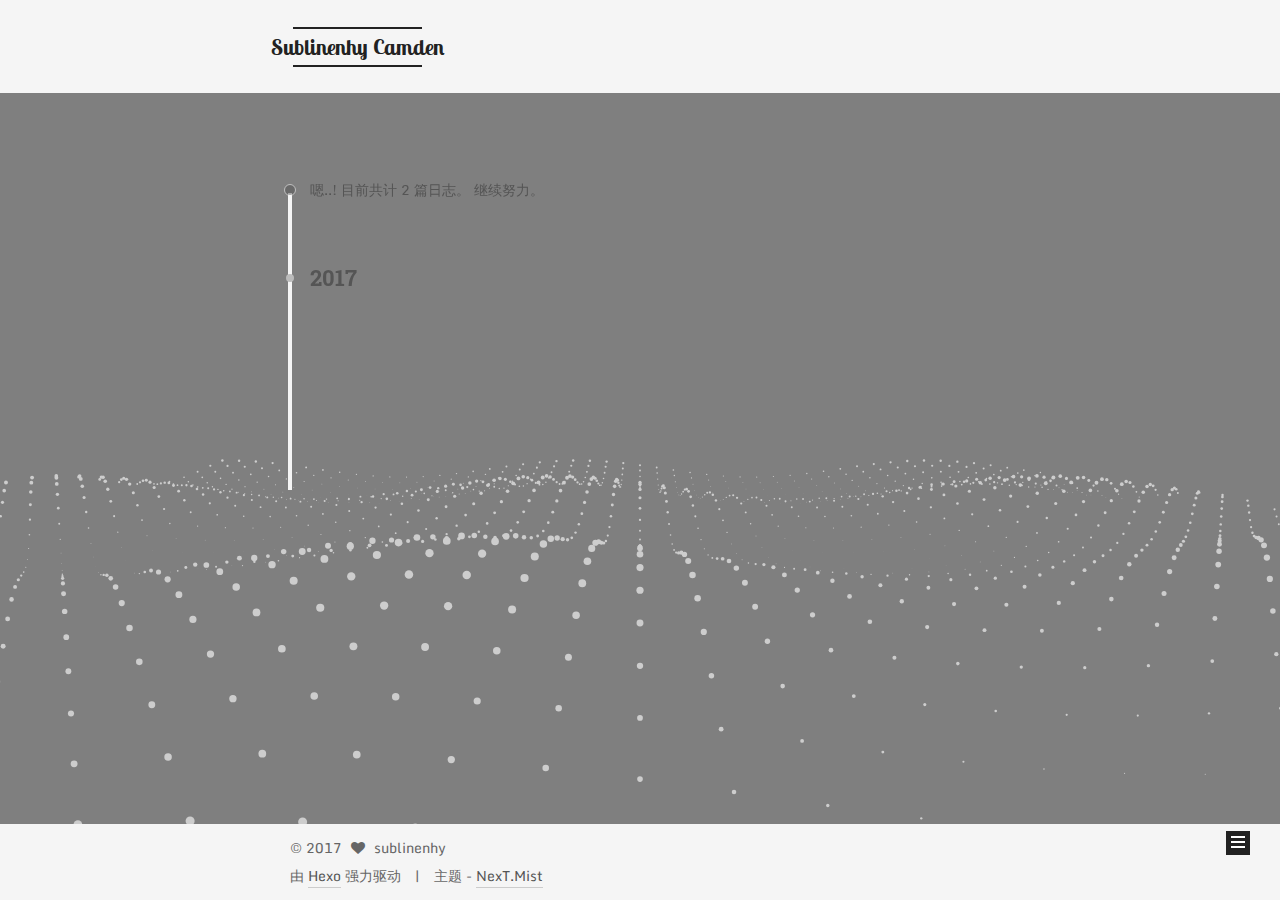
==== commit 7d648f56: "Site updated: 2017-07-09 22:58:08" ====
--- a/archives/index.html
+++ b/archives/index.html
@@ -399,7 +399,7 @@
       <section class="site-overview sidebar-panel sidebar-panel-active">
         <div class="site-author motion-element" itemprop="author" itemscope itemtype="http://schema.org/Person">
           <img class="site-author-image" itemprop="image"
-               src="/images/avatar.gif"
+               src="/images/priscilla-du-preez-181896.jpg"
                alt="sublinenhy" />
           <p class="site-author-name" itemprop="name">sublinenhy</p>
            
--- a/css/main.css
+++ b/css/main.css
@@ -1677,7 +1677,7 @@
   width: 4px;
   height: 4px;
   border-radius: 50%;
-  background: #ffee38;
+  background: #ff963e;
 }
 .links-of-blogroll {
   font-size: 13px;
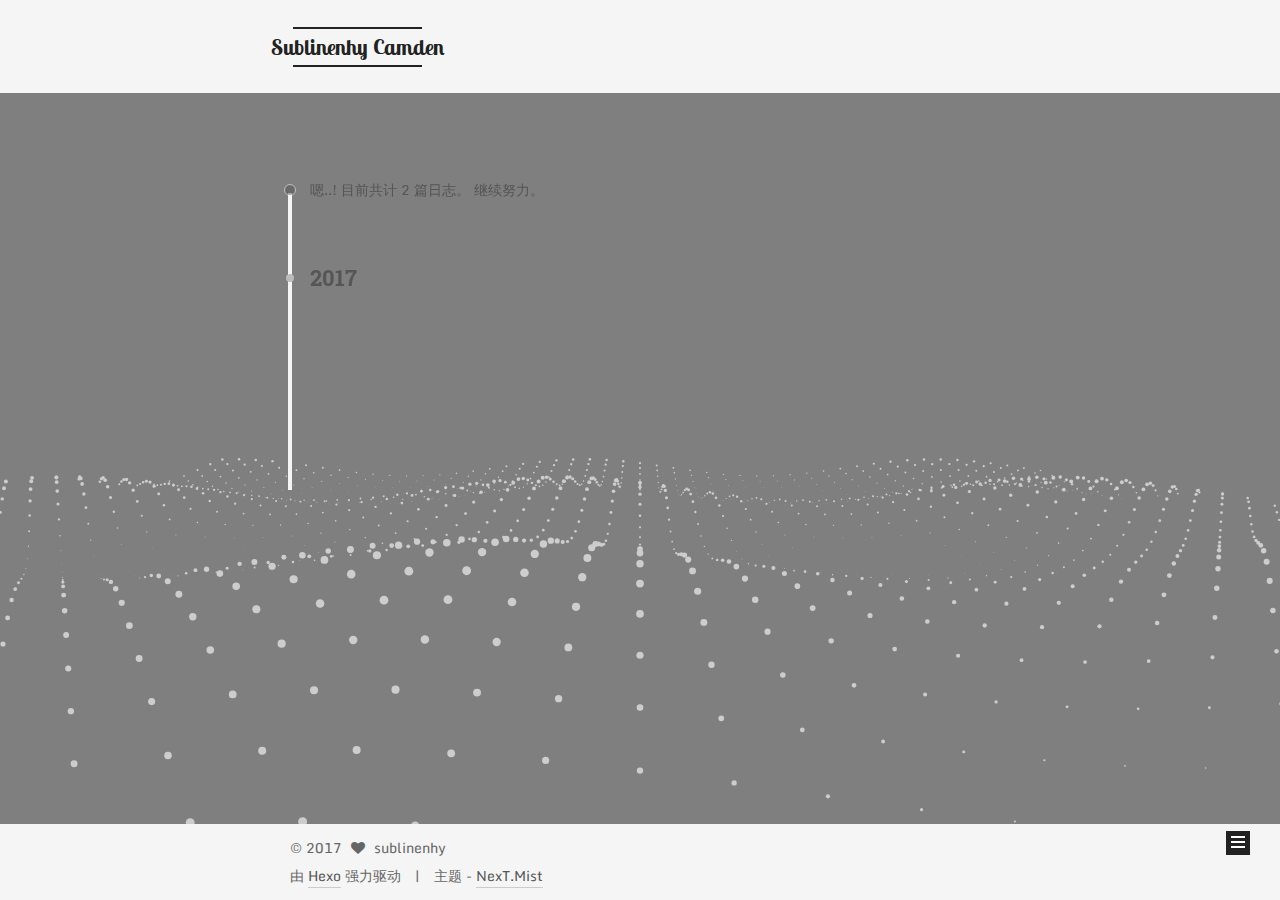
==== commit 12f54411: "Site updated: 2017-07-09 23:04:14" ====
--- a/archives/index.html
+++ b/archives/index.html
@@ -399,7 +399,7 @@
       <section class="site-overview sidebar-panel sidebar-panel-active">
         <div class="site-author motion-element" itemprop="author" itemscope itemtype="http://schema.org/Person">
           <img class="site-author-image" itemprop="image"
-               src="/images/priscilla-du-preez-181896.jpg"
+               src="/images/priscilla-du-preez-181896"
                alt="sublinenhy" />
           <p class="site-author-name" itemprop="name">sublinenhy</p>
            
--- a/css/main.css
+++ b/css/main.css
@@ -1677,7 +1677,7 @@
   width: 4px;
   height: 4px;
   border-radius: 50%;
-  background: #ff963e;
+  background: #445316;
 }
 .links-of-blogroll {
   font-size: 13px;
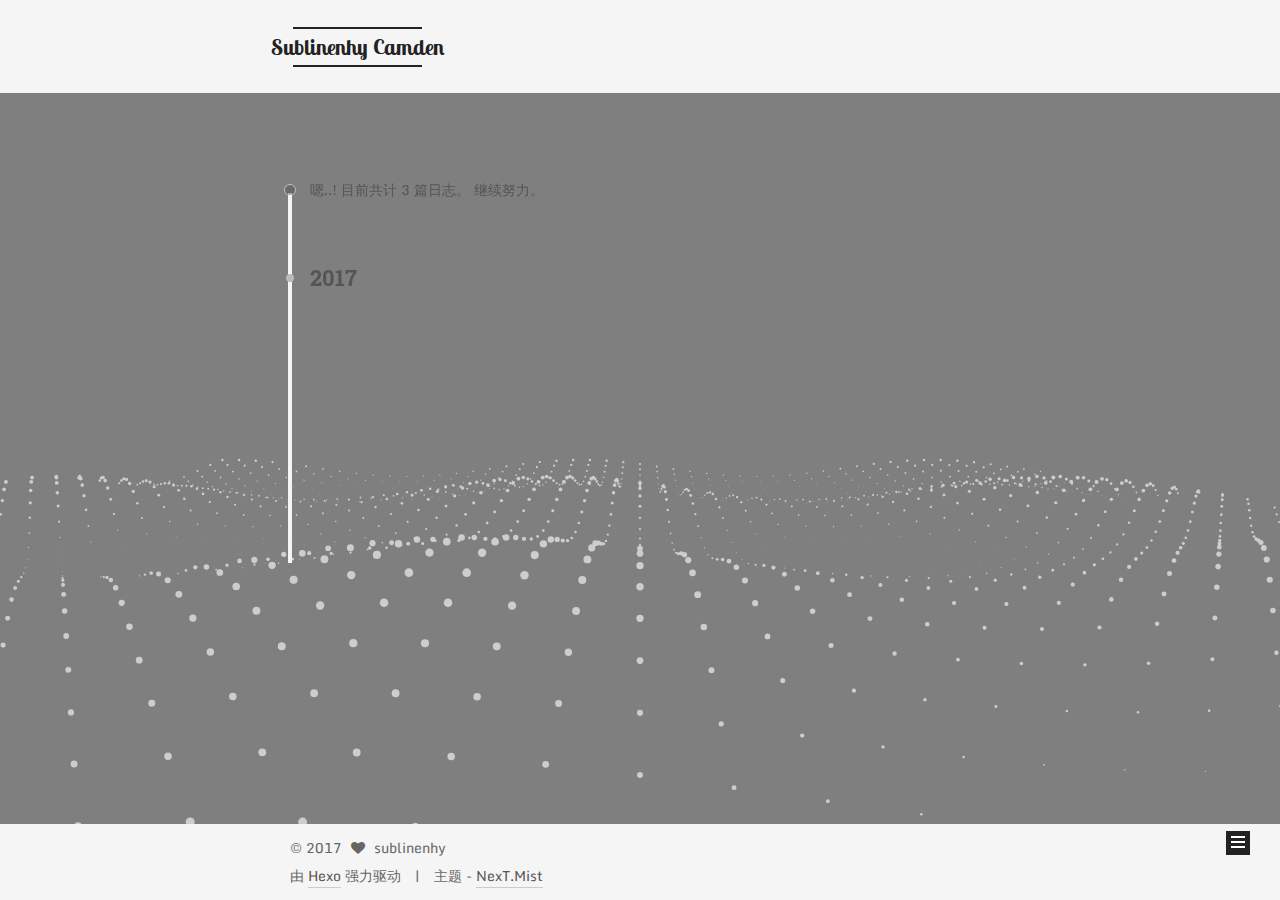
==== commit ed0176a5: "Site updated: 2017-07-09 23:48:55" ====
--- a/archives/index.html
+++ b/archives/index.html
@@ -234,6 +234,16 @@
         </li>
       
         
+        <li class="menu-item menu-item-categories">
+          <a href="/categories" rel="section">
+            
+              <i class="menu-item-icon fa fa-fw fa-th"></i> <br />
+            
+            分类
+          </a>
+        </li>
+      
+        
         <li class="menu-item menu-item-archives">
           <a href="/archives/" rel="section">
             
@@ -281,7 +291,7 @@
       
         
       
-      嗯..! 目前共计 2 篇日志。 继续努力。
+      嗯..! 目前共计 3 篇日志。 继续努力。
     </span>
 
     
@@ -295,6 +305,43 @@
         <div class="collection-title">
           <h2 class="archive-year motion-element" id="archive-year-2017">2017</h2>
         </div>
+      
+      
+
+      
+
+  <article class="post post-type-normal" itemscope itemtype="http://schema.org/Article">
+    <header class="post-header">
+
+      <h2 class="post-title">
+        
+            <a class="post-title-link" href="/2017/07/09/170709/" itemprop="url">
+              
+                <span itemprop="name">杂记\< 一\></span>
+              
+            </a>
+        
+      </h2>
+
+      <div class="post-meta">
+        <time class="post-time" itemprop="dateCreated"
+              datetime="2017-07-09T23:22:11+08:00"
+              content="2017-07-09" >
+          07-09
+        </time>
+      </div>
+
+    </header>
+  </article>
+
+
+
+    
+
+      
+      
+      
+
       
       
 
@@ -399,7 +446,7 @@
       <section class="site-overview sidebar-panel sidebar-panel-active">
         <div class="site-author motion-element" itemprop="author" itemscope itemtype="http://schema.org/Person">
           <img class="site-author-image" itemprop="image"
-               src="/images/priscilla-du-preez-181896"
+               src="/images/priscilla-du-preez-181896.jpg"
                alt="sublinenhy" />
           <p class="site-author-name" itemprop="name">sublinenhy</p>
            
@@ -411,14 +458,32 @@
           
             <div class="site-state-item site-state-posts">
               <a href="/archives/">
-                <span class="site-state-item-count">2</span>
+                <span class="site-state-item-count">3</span>
                 <span class="site-state-item-name">日志</span>
               </a>
             </div>
           
 
           
-
+            
+            
+            <div class="site-state-item site-state-categories">
+              <a href="/categories/index.html">
+                <span class="site-state-item-count">1</span>
+                <span class="site-state-item-name">分类</span>
+              </a>
+            </div>
+          
+
+          
+            
+            
+            <div class="site-state-item site-state-tags">
+              
+                <span class="site-state-item-count">2</span>
+                <span class="site-state-item-name">标签</span>
+              
+            </div>
           
 
         </nav>
--- a/css/main.css
+++ b/css/main.css
@@ -1677,7 +1677,7 @@
   width: 4px;
   height: 4px;
   border-radius: 50%;
-  background: #445316;
+  background: #82b1ff;
 }
 .links-of-blogroll {
   font-size: 13px;
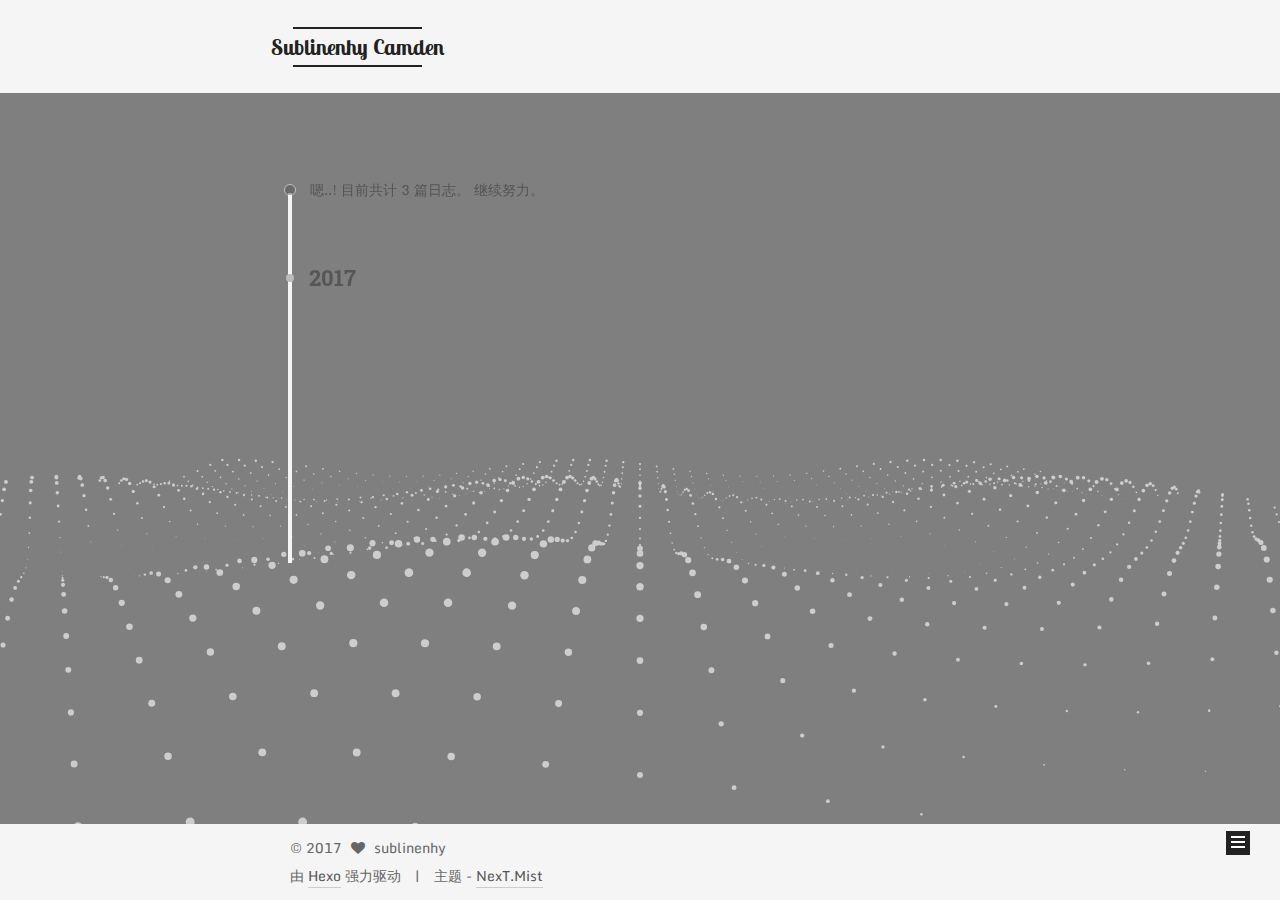
==== commit 7ec58226: "Site updated: 2017-07-09 23:54:00" ====
--- a/archives/index.html
+++ b/archives/index.html
@@ -317,7 +317,7 @@
         
             <a class="post-title-link" href="/2017/07/09/170709/" itemprop="url">
               
-                <span itemprop="name">杂记\< 一\></span>
+                <span itemprop="name">杂记\<一\></span>
               
             </a>
         
--- a/css/main.css
+++ b/css/main.css
@@ -1677,7 +1677,7 @@
   width: 4px;
   height: 4px;
   border-radius: 50%;
-  background: #82b1ff;
+  background: #8eccff;
 }
 .links-of-blogroll {
   font-size: 13px;
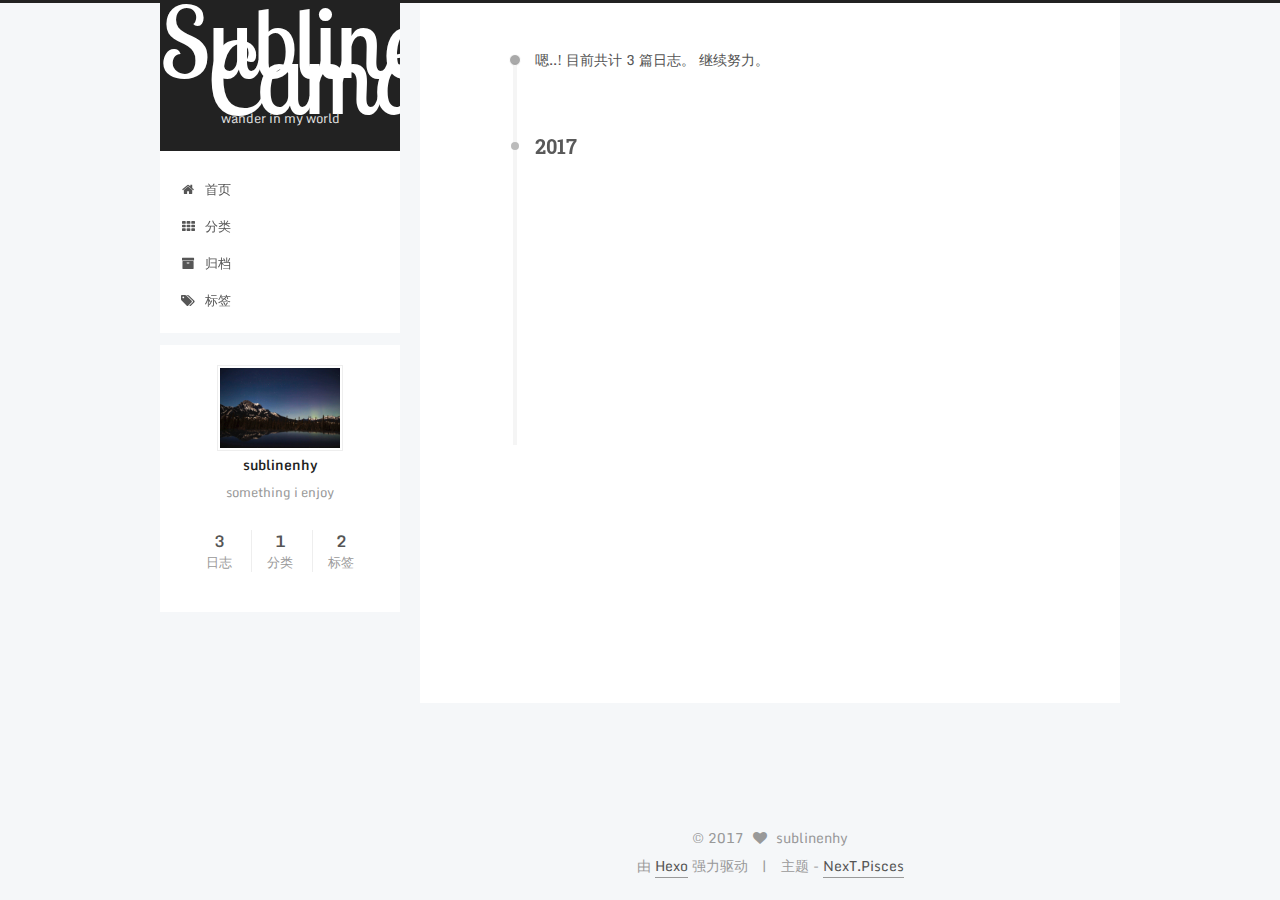
==== commit 6c05b437: "Site updated: 2017-07-10 00:06:47" ====
--- a/archives/index.html
+++ b/archives/index.html
@@ -5,7 +5,7 @@
   
 
 
-<html class="theme-next mist use-motion" lang="zh-Hans">
+<html class="theme-next pisces use-motion" lang="zh-Hans">
 <head>
   <meta charset="UTF-8"/>
 <meta http-equiv="X-UA-Compatible" content="IE=edge" />
@@ -127,7 +127,7 @@
   var NexT = window.NexT || {};
   var CONFIG = {
     root: '/',
-    scheme: 'Mist',
+    scheme: 'Pisces',
     sidebar: {"position":"left","display":"post","offset":12,"offset_float":0,"b2t":false,"scrollpercent":false},
     fancybox: true,
     motion: true,
@@ -537,7 +537,7 @@
 <div class="theme-info">
   主题 -
   <a class="theme-link" href="https://github.com/iissnan/hexo-theme-next">
-    NexT.Mist
+    NexT.Pisces
   </a>
 </div>
 
@@ -578,9 +578,6 @@
 
 
 
-  
-  
-
 
 
 
@@ -607,12 +604,6 @@
   
   <script type="text/javascript" src="/lib/fancybox/source/jquery.fancybox.pack.js?v=2.1.5"></script>
 
-  
-  <script type="text/javascript" src="/lib/three/three.min.js"></script>
-
-  
-  <script type="text/javascript" src="/lib/three/three-waves.min.js"></script>
-
 
   
 
@@ -625,6 +616,13 @@
 
   
   
+
+
+  <script type="text/javascript" src="/js/src/affix.js?v=5.1.1"></script>
+
+  <script type="text/javascript" src="/js/src/schemes/pisces.js?v=5.1.1"></script>
+
+
 
   
   
--- a/css/main.css
+++ b/css/main.css
@@ -189,7 +189,7 @@
   font-size: 14px;
   line-height: 2;
   color: #555;
-  background: #fff;
+  background: #f5f7f9;
 }
 @media (max-width: 767px) {
   body {
@@ -226,51 +226,51 @@
   margin: 20px 0 15px;
 }
 h1 {
-  font-size: 24px;
+  font-size: 22px;
 }
 @media (max-width: 767px) {
   h1 {
-    font-size: 20px;
+    font-size: 18px;
   }
 }
 h2 {
-  font-size: 22px;
+  font-size: 20px;
 }
 @media (max-width: 767px) {
   h2 {
-    font-size: 18px;
+    font-size: 16px;
   }
 }
 h3 {
-  font-size: 20px;
+  font-size: 18px;
 }
 @media (max-width: 767px) {
   h3 {
-    font-size: 16px;
+    font-size: 14px;
   }
 }
 h4 {
-  font-size: 18px;
+  font-size: 16px;
 }
 @media (max-width: 767px) {
   h4 {
-    font-size: 14px;
+    font-size: 12px;
   }
 }
 h5 {
-  font-size: 16px;
+  font-size: 14px;
 }
 @media (max-width: 767px) {
   h5 {
-    font-size: 12px;
+    font-size: 10px;
   }
 }
 h6 {
-  font-size: 14px;
+  font-size: 12px;
 }
 @media (max-width: 767px) {
   h6 {
-    font-size: 10px;
+    font-size: 8px;
   }
 }
 p {
@@ -639,8 +639,8 @@
 @media (min-width: 992px) {
   .full-image.full-image.full-image {
     max-width: none;
-    width: 110%;
-    margin: 25px -5%;
+    width: 118%;
+    margin: 0 -9%;
   }
 }
 .blockquote-center,
@@ -818,7 +818,7 @@
   font-size: 14px;
   color: #fff;
   background: #222;
-  border: 2px solid #222;
+  border: 2px solid #555;
   text-decoration: none;
   border-radius: 0;
   transition-property: background-color;
@@ -829,8 +829,8 @@
 .btn:hover,
 .post-button .btn:hover {
   border-color: #222;
-  color: #222;
-  background: #fff;
+  color: #fff;
+  background: #222;
 }
 .btn-bar {
   display: block;
@@ -935,7 +935,7 @@
   width: 24px;
   background: #222;
   font-size: 12px;
-  opacity: 1;
+  opacity: 0.6;
   color: #fff;
   cursor: pointer;
   text-align: center;
@@ -956,7 +956,7 @@
   }
 }
 .back-to-top.back-to-top-on {
-  bottom: 19px;
+  bottom: 30px;
 }
 .header {
   background: transparent;
@@ -970,7 +970,7 @@
 }
 .site-meta {
   margin: 0;
-  text-align: left;
+  text-align: center;
 }
 @media (max-width: 767px) {
   .site-meta {
@@ -981,12 +981,12 @@
   position: relative;
   display: inline-block;
   padding: 0 40px;
-  color: #222;
+  color: #fff;
   background: #222;
   border-bottom: none;
 }
 .brand:hover {
-  color: #222;
+  color: #fff;
 }
 .logo {
   display: inline-block;
@@ -1005,7 +1005,7 @@
 .site-subtitle {
   margin-top: 10px;
   font-size: 13px;
-  color: #999;
+  color: #ddd;
 }
 .use-motion .brand {
   opacity: 0;
@@ -1078,7 +1078,8 @@
   transition-timing-function: ease-in-out;
   transition-delay: 0s;
 }
-.menu .menu-item a:hover {
+.menu .menu-item a:hover,
+.menu-item-active a {
   border-bottom-color: #222;
 }
 .menu .menu-item .fa {
@@ -1206,7 +1207,7 @@
 .posts-collapse {
   position: relative;
   z-index: 1010;
-  margin-left: 0;
+  margin-left: 55px;
 }
 .posts-collapse::after {
   content: " ";
@@ -1417,8 +1418,8 @@
 .post-button .btn {
   color: #555;
   font-size: 14px;
-  background: transparent;
-  border-radius: 0;
+  background: #fff;
+  border-radius: 2px;
   line-height: 2;
   margin: 0 4px 8px 4px;
 }
@@ -1593,20 +1594,20 @@
   display: block;
   margin: 0 auto;
   padding: 2px;
-  max-width: 96px;
+  max-width: 120px;
   height: auto;
-  border: 2px solid #333;
+  border: 1px solid #eee;
 }
 .site-author-name {
-  margin: 5px 0 0;
+  margin: 0;
   text-align: center;
-  color: #f5f5f5;
-  font-weight: normal;
+  color: #222;
+  font-weight: 600;
 }
 .site-description {
-  margin-top: 5px;
+  margin-top: 0;
   text-align: center;
-  font-size: 14px;
+  font-size: 13px;
   color: #999;
 }
 .site-state {
@@ -1618,7 +1619,7 @@
 .site-state-item {
   display: inline-block;
   padding: 0 15px;
-  border-left: 1px solid #333;
+  border-left: 1px solid #eee;
 }
 .site-state-item:first-child {
   border-left: none;
@@ -1631,11 +1632,11 @@
   text-align: center;
   color: inherit;
   font-weight: 600;
-  font-size: 18px;
+  font-size: 16px;
 }
 .site-state-item-name {
   font-size: 13px;
-  color: inherit;
+  color: #999;
 }
 .feed-link {
   margin-top: 20px;
@@ -1677,7 +1678,7 @@
   width: 4px;
   height: 4px;
   border-radius: 50%;
-  background: #8eccff;
+  background: #77774f;
 }
 .links-of-blogroll {
   font-size: 13px;
@@ -1707,7 +1708,7 @@
   color: #555;
 }
 .sidebar-nav li:hover {
-  color: #f5f5f5;
+  color: #fc6423;
 }
 .page-post-detail .sidebar-nav-toc {
   padding: 0 5px;
@@ -1716,11 +1717,11 @@
   margin-left: 10px;
 }
 .sidebar-nav .sidebar-nav-active {
-  color: #87daff;
-  border-bottom-color: #87daff;
+  color: #fc6423;
+  border-bottom-color: #fc6423;
 }
 .sidebar-nav .sidebar-nav-active:hover {
-  color: #87daff;
+  color: #fc6423;
 }
 .sidebar-panel {
   display: none;
@@ -1753,12 +1754,12 @@
   transition-timing-function: ease-in-out;
   transition-delay: 0s;
   transition-property: all;
-  color: #999;
-  border-bottom-color: #555;
+  color: #666;
+  border-bottom-color: #ccc;
 }
 .post-toc ol a:hover {
-  color: #ccc;
-  border-bottom-color: #ccc;
+  color: #000;
+  border-bottom-color: #000;
 }
 .post-toc .nav-item {
   overflow: hidden;
@@ -1779,14 +1780,14 @@
   display: block;
 }
 .post-toc .nav .active > a {
-  color: #87daff;
-  border-bottom-color: #87daff;
+  color: #fc6423;
+  border-bottom-color: #fc6423;
 }
 .post-toc .nav .active-current > a {
-  color: #87daff;
+  color: #fc6423;
 }
 .post-toc .nav .active-current > a:hover {
-  color: #87daff;
+  color: #fc6423;
 }
 .footer {
   font-size: 14px;
@@ -2198,6 +2199,16 @@
   transform: translate(-50%, -50%);
   color: #ccc;
 }
+@media (min-width: 768px) and (max-width: 991px) {
+  .busuanzi-count {
+    width: auto;
+  }
+}
+@media (max-width: 767px) {
+  .busuanzi-count {
+    width: auto;
+  }
+}
 .site-uv,
 .site-pv,
 .page-pv {
@@ -2436,324 +2447,397 @@
   }
 }
 .page-post-detail .sidebar-toggle-line {
-  background: #87daff;
+  background: #fc6423;
 }
 .page-post-detail .comments {
   overflow: hidden;
 }
-h1,
-h2,
-h3,
-h4,
-h5,
-h6 {
-  margin: 20px 0 10px;
-}
-p {
-  margin: 0 0 25px 0;
-}
-a {
-  border-bottom-color: #ccc;
-}
-hr {
-  margin: 20px 0;
-  height: 2px;
-}
-.main-inner {
-  margin-top: 80px;
-}
 .header {
-  background: #f5f5f5;
+  position: relative;
+  margin: 0 auto;
+  width: 960px;
+}
+@media (min-width: 768px) and (max-width: 991px) {
+  .header {
+    width: auto;
+  }
+}
+@media (max-width: 767px) {
+  .header {
+    width: auto;
+  }
 }
 .header-inner {
-  padding: 25px 0 20px;
-}
-.header-inner:before,
-.header-inner:after {
+  position: absolute;
+  top: 0;
+  overflow: hidden;
+  padding: 0;
+  width: 240px;
+  background: #fff;
+  box-shadow: initial;
+  border-radius: initial;
+}
+@media (min-width: 1600px) {
+  .container .header-inner {
+    width: 240px;
+  }
+}
+@media (min-width: 768px) and (max-width: 991px) {
+  .header-inner {
+    position: relative;
+    width: auto;
+    border-radius: initial;
+  }
+}
+@media (max-width: 767px) {
+  .header-inner {
+    position: relative;
+    width: auto;
+    border-radius: initial;
+  }
+}
+.main:before,
+.main:after {
   content: " ";
   display: table;
 }
-.header-inner:after {
+.main:after {
   clear: both;
 }
-@media (max-width: 767px) {
-  .header-inner {
+@media (min-width: 768px) and (max-width: 991px) {
+  .main {
+    padding-bottom: 100px;
+  }
+}
+@media (max-width: 767px) {
+  .main {
+    padding-bottom: 100px;
+  }
+}
+.container .main-inner {
+  width: 960px;
+}
+@media (min-width: 768px) and (max-width: 991px) {
+  .container .main-inner {
     width: auto;
-    margin-bottom: 50px;
-    padding: 10px;
-  }
+  }
+}
+@media (max-width: 767px) {
+  .container .main-inner {
+    width: auto;
+  }
+}
+.content-wrap {
+  float: right;
+  box-sizing: border-box;
+  padding: 40px;
+  width: 700px;
+  background: #fff;
+  min-height: 700px;
+  box-shadow: initial;
+  border-radius: initial;
+}
+@media (min-width: 768px) and (max-width: 991px) {
+  .content-wrap {
+    width: 100%;
+    padding: 20px;
+    border-radius: initial;
+  }
+}
+@media (max-width: 767px) {
+  .content-wrap {
+    width: 100%;
+    padding: 20px;
+    min-height: auto;
+    border-radius: initial;
+  }
+}
+.sidebar {
+  position: static;
+  float: left;
+  margin-top: 300px;
+  width: 240px;
+  background: #f5f7f9;
+  box-shadow: none;
+}
+@media (min-width: 768px) and (max-width: 991px) {
+  .sidebar {
+    display: none;
+  }
+}
+@media (max-width: 767px) {
+  .sidebar {
+    display: none;
+  }
+}
+.sidebar-toggle {
+  display: none;
+}
+.footer-inner {
+  width: 960px;
+  padding-left: 260px;
+}
+@media (min-width: 768px) and (max-width: 991px) {
+  .footer-inner {
+    width: auto;
+    padding-left: 0 !important;
+    padding-right: 0 !important;
+  }
+}
+@media (max-width: 767px) {
+  .footer-inner {
+    width: auto;
+    padding-left: 0 !important;
+    padding-right: 0 !important;
+  }
+}
+.sidebar-position-right .header-inner {
+  right: 0;
+}
+.sidebar-position-right .content-wrap {
+  float: left;
+}
+.sidebar-position-right .sidebar {
+  float: right;
+}
+.sidebar-position-right .footer-inner {
+  padding-left: 0;
+  padding-right: 260px;
+}
+.site-brand-wrapper {
+  position: relative;
 }
 .site-meta {
-  float: left;
-  margin-left: -20px;
-  line-height: normal;
-}
-@media (max-width: 767px) {
+  padding: 20px 0;
+  color: #fff;
+  background: #222;
+}
+@media (min-width: 768px) and (max-width: 991px) {
   .site-meta {
-    margin-left: 10px;
-  }
-}
-.site-meta .brand {
-  padding: 2px 1px;
+    box-shadow: 0 0 16px rgba(0,0,0,0.5);
+  }
+}
+@media (max-width: 767px) {
+  .site-meta {
+    box-shadow: 0 0 16px rgba(0,0,0,0.5);
+  }
+}
+.brand {
+  padding: 0;
   background: none;
 }
-@media (max-width: 767px) {
-  .site-meta .brand {
-    display: block;
-  }
-}
-.site-meta .logo {
-  display: none;
-}
-.site-meta .site-title {
-  font-size: 22px;
-  font-weight: bolder;
-}
-@media (max-width: 767px) {
-  .site-meta .site-title {
-    line-height: 34px;
-  }
-}
-.logo-line-before,
-.logo-line-after {
-  display: block;
-  overflow: hidden;
-  margin: 0 auto;
-  width: 75%;
-}
-@media (max-width: 767px) {
-  .logo-line-before,
-  .logo-line-after {
-    display: none;
-  }
-}
-.logo-line-before i,
-.logo-line-after i {
-  position: relative;
-  display: block;
-  height: 2px;
-  background: #222;
-}
-@media (max-width: 767px) {
-  .logo-line-before i,
-  .logo-line-after i {
-    height: 3px;
-  }
-}
-.use-motion .logo-line-before i {
-  left: -100%;
-}
-.use-motion .logo-line-after i {
-  right: -100%;
+.brand:hover {
+  color: #fff;
 }
 .site-subtitle {
-  display: none;
-}
-.site-nav-toggle {
-  position: static;
-  float: right;
-}
-.menu {
-  float: right;
-  margin: 8px 0 0 0;
-}
-@media (max-width: 767px) {
-  .menu {
-    margin: 20px 0 0 0;
-    padding: 0;
-  }
-}
-.menu br {
-  display: none;
-}
-.menu .menu-item {
-  margin: 0;
-}
-@media (max-width: 767px) {
-  .menu .menu-item {
-    display: block;
-  }
-}
-.menu .menu-item a {
-  padding: 0 10px;
-  background: none;
-  border: none;
-  border-radius: 2px;
-  transition-property: background;
-}
-@media (max-width: 767px) {
-  .menu .menu-item a {
-    text-align: left;
-  }
-}
-.menu .menu-item a:hover {
-  background: #e1e1e1;
-}
-.menu a::before {
-  display: none;
-}
-@media (max-width: 767px) {
-  .menu a::before {
-    display: block;
-  }
-}
-@media (max-width: 767px) {
-  .menu {
-    float: none;
-  }
+  margin: 10px 10px 0;
+  font-weight: initial;
 }
 .site-search form {
   display: none;
 }
-.posts-expand {
-  padding-top: 0;
-}
-.posts-expand .post-title,
-.posts-expand .post-meta {
+.site-nav {
+  border-top: none;
+}
+@media (min-width: 768px) and (max-width: 991px) {
+  .site-nav {
+    display: none !important;
+  }
+}
+@media (min-width: 768px) and (max-width: 991px) {
+  .site-nav-on {
+    display: block !important;
+  }
+}
+.menu .menu-item {
+  display: block;
+  margin: 0;
+}
+.menu .menu-item a {
+  position: relative;
+  box-sizing: border-box;
+  padding: 5px 20px;
   text-align: left;
-}
-@media (max-width: 767px) {
-  .posts-expand .post-title,
-  .posts-expand .post-meta {
-    text-align: center;
-  }
-}
-.posts-expand .post-eof {
+  line-height: inherit;
+  transition-property: background-color;
+  transition-duration: 0.2s;
+  transition-timing-function: ease-in-out;
+  transition-delay: 0s;
+}
+.menu .menu-item a:hover,
+.menu-item-active a {
+  background: #f9f9f9;
+  border-bottom-color: #fff;
+}
+.menu .menu-item br {
   display: none;
 }
-.posts-expand .post {
-  margin-top: 120px;
-}
-.posts-expand .post:first-child {
+.menu-item-active a:after {
+  content: " ";
+  position: absolute;
+  top: 50%;
+  margin-top: -3px;
+  right: 15px;
+  width: 6px;
+  height: 6px;
+  border-radius: 50%;
+  background-color: #bbb;
+}
+.btn-bar {
+  background-color: #fff;
+}
+.site-nav-toggle {
+  left: 20px;
+  top: 50%;
+  -webkit-transform: translateY(-50%);
+  -webkit-transform: translateY(-50%);
+  -moz-transform: translateY(-50%);
+  -ms-transform: translateY(-50%);
+  -o-transform: translateY(-50%);
+  transform: translateY(-50%);
+}
+@media (min-width: 768px) and (max-width: 991px) {
+  .site-nav-toggle {
+    display: block;
+  }
+}
+.use-motion .sidebar .motion-element {
+  opacity: 1;
+}
+.sidebar {
+  display: none;
+  right: auto;
+  bottom: auto;
+  -webkit-transform: none;
+}
+.sidebar-inner {
+  box-sizing: border-box;
+  width: 240px;
+  color: #555;
+  background: #fff;
+  box-shadow: initial;
+  border-radius: initial;
+}
+.sidebar-inner.affix {
+  position: fixed;
+  top: 0px;
+}
+.site-overview {
+  margin: 0 2px;
+  text-align: left;
+}
+.site-author:before,
+.site-author:after {
+  content: " ";
+  display: table;
+}
+.site-author:after {
+  clear: both;
+}
+.sidebar a {
+  color: #555;
+}
+.sidebar a:hover {
+  color: #222;
+}
+.links-of-author-item a:before {
+  display: none;
+}
+.links-of-author-item a {
+  border-bottom: none;
+  text-decoration: underline;
+}
+.feed-link {
+  border-top: 1px dotted #ccc;
+  border-bottom: 1px dotted #ccc;
+  text-align: center;
+}
+.feed-link a {
+  display: block;
+  color: #fc6423;
+  border: none;
+}
+.feed-link a:hover {
+  background: none;
+  color: #e34603;
+}
+.feed-link a:hover i {
+  color: #e34603;
+}
+.links-of-author:before,
+.links-of-author:after {
+  content: " ";
+  display: table;
+}
+.links-of-author:after {
+  clear: both;
+}
+.links-of-author-item {
+  float: left;
+  margin: 5px 0 0;
+  width: 50%;
+}
+.links-of-author-item a {
+  box-sizing: border-box;
+  display: inline-block;
+  margin-right: 0;
+  margin-bottom: 0;
+  padding: 0 5px;
+  overflow: hidden;
+  white-space: nowrap;
+  text-overflow: ellipsis;
+}
+.links-of-author-item a {
+  display: block;
+  text-decoration: none;
+}
+.links-of-author-item a:hover {
+  border-radius: 4px;
+  background: #eee;
+}
+.links-of-author-item .fa {
+  margin-right: 2px;
+  font-size: 16px;
+}
+.links-of-author-item .fa-globe {
+  font-size: 15px;
+}
+.links-of-blogroll {
+  margin-top: 20px;
+  padding: 3px 0 0;
+  border-top: 1px dotted #ccc;
+}
+.links-of-blogroll-title {
   margin-top: 0;
 }
-.posts-expand .post-meta {
-  margin-top: 5px;
-  margin-bottom: 20px;
-}
-.posts-expand .post-title {
-  position: relative;
-  font-size: 26px;
-  font-weight: 400;
-}
-@media (max-width: 767px) {
-  .posts-expand .post-title {
-    font-size: 20px;
-  }
-}
-@media (min-width: 1600px) {
-  .posts-expand .post-title {
-    font-size: 26px;
-  }
-}
-.posts-expand .post-title:hover:before {
-  background: #222;
-}
-.posts-expand .post-body img {
-  margin: 0;
-}
-.posts-expand .post-tags {
-  text-align: left;
-}
-.posts-expand .post-tags a {
-  padding: 1px 5px;
-  background: #f5f5f5;
-  border-bottom: none;
-}
-.posts-expand .post-tags a:hover {
-  background: #ccc;
-}
-.posts-expand .post-nav {
-  margin-top: 40px;
-}
-.post-button {
-  margin-top: 20px;
-  text-align: left;
-}
-.post-button a {
-  margin: 0 8px 8px 0 !important;
+.links-of-blogroll-item {
   padding: 0;
-  font-size: 14px;
-  color: #666;
-  background: none;
-  border: none;
-  border-bottom: 2px solid #666;
-  transition-property: border;
-}
-@media (max-width: 767px) {
-  .post-button a {
-    font-size: 12px;
-  }
-}
-@media (min-width: 1600px) {
-  .post-button a {
-    font-size: 16px;
-  }
-}
-.post-button a:hover {
-  border-bottom-color: #222;
+}
+.links-of-blogroll-inline:before,
+.links-of-blogroll-inline:after {
+  content: " ";
+  display: table;
+}
+.links-of-blogroll-inline:after {
+  clear: both;
 }
 .links-of-blogroll-inline .links-of-blogroll-item {
-  display: inline-block;
-}
-.btn {
-  padding: 0 10px;
-  border-width: 2px;
-  border-radius: 0;
-}
-.headband {
-  display: none;
-}
-.site-search {
-  position: relative;
-  float: right;
-  margin-top: 5px;
-  padding-top: 3px;
-}
-@media (max-width: 767px) {
-  .site-search {
-    float: none;
-    padding: 0 10px;
-  }
-}
-@media (max-width: 767px) {
-  .container .main-inner {
-    width: auto;
-  }
-}
-.page-post-detail .post-title,
-.page-post-detail .post-meta {
-  text-align: center;
-}
-.page-post-detail .post-title:before {
-  display: none;
-}
-.page-post-detail .post-meta {
-  margin-bottom: 60px;
-}
-.pagination {
-  margin: 120px 0 0;
-  text-align: left;
-}
-@media (max-width: 767px) {
-  .pagination {
-    margin: 80px 10px 0;
-    text-align: center;
-  }
-}
-.footer {
-  margin-top: 80px;
-  padding: 10px 0;
-  background: #f5f5f5;
-  color: #666;
-}
-.footer-inner {
-  margin: 0 auto;
-  text-align: left;
-}
-@media (max-width: 767px) {
-  .footer-inner {
-    width: auto;
-    text-align: center;
-  }
-}
+  float: left;
+  margin: 5px 0 0;
+  width: 50%;
+}
+.links-of-blogroll-inline .links-of-blogroll-item a {
+  box-sizing: border-box;
+  display: inline-block;
+  margin-right: 0;
+  margin-bottom: 0;
+  padding: 0 5px;
+  overflow: hidden;
+  white-space: nowrap;
+  text-overflow: ellipsis;
+}
+@media (max-width: 767px) {
+  .post-body {
+    text-align: justify;
+  }
+}
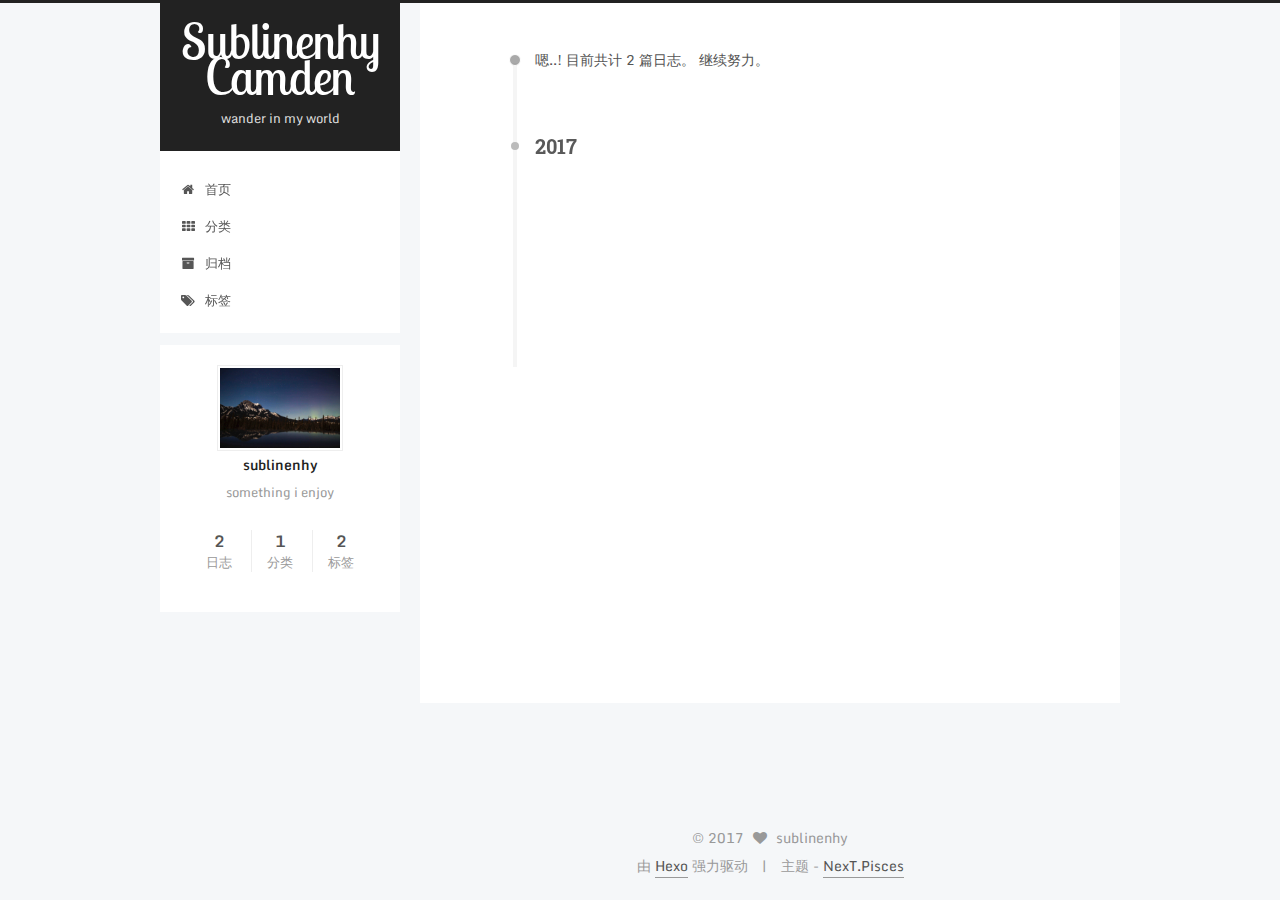
==== commit 42a65bca: "Site updated: 2017-07-12 21:12:37" ====
--- a/archives/index.html
+++ b/archives/index.html
@@ -291,7 +291,7 @@
       
         
       
-      嗯..! 目前共计 3 篇日志。 继续努力。
+      嗯..! 目前共计 2 篇日志。 继续努力。
     </span>
 
     
@@ -317,7 +317,7 @@
         
             <a class="post-title-link" href="/2017/07/09/170709/" itemprop="url">
               
-                <span itemprop="name">杂记\<一\></span>
+                <span itemprop="name">杂记 (一)</span>
               
             </a>
         
@@ -363,43 +363,6 @@
       <div class="post-meta">
         <time class="post-time" itemprop="dateCreated"
               datetime="2017-07-09T02:02:55+08:00"
-              content="2017-07-09" >
-          07-09
-        </time>
-      </div>
-
-    </header>
-  </article>
-
-
-
-    
-
-      
-      
-      
-
-      
-      
-
-      
-
-  <article class="post post-type-normal" itemscope itemtype="http://schema.org/Article">
-    <header class="post-header">
-
-      <h2 class="post-title">
-        
-            <a class="post-title-link" href="/2017/07/09/hello/" itemprop="url">
-              
-                <span itemprop="name">hello</span>
-              
-            </a>
-        
-      </h2>
-
-      <div class="post-meta">
-        <time class="post-time" itemprop="dateCreated"
-              datetime="2017-07-09T00:37:10+08:00"
               content="2017-07-09" >
           07-09
         </time>
@@ -458,7 +421,7 @@
           
             <div class="site-state-item site-state-posts">
               <a href="/archives/">
-                <span class="site-state-item-count">3</span>
+                <span class="site-state-item-count">2</span>
                 <span class="site-state-item-name">日志</span>
               </a>
             </div>
--- a/css/main.css
+++ b/css/main.css
@@ -998,7 +998,7 @@
   display: inline-block;
   vertical-align: top;
   line-height: 36px;
-  font-size: 99px;
+  font-size: 50px;
   font-weight: normal;
   font-family: 'Lobster Two', 'Monda', "PingFang SC", "Microsoft YaHei", sans-serif;
 }
@@ -1678,7 +1678,7 @@
   width: 4px;
   height: 4px;
   border-radius: 50%;
-  background: #77774f;
+  background: #d9ff4e;
 }
 .links-of-blogroll {
   font-size: 13px;
